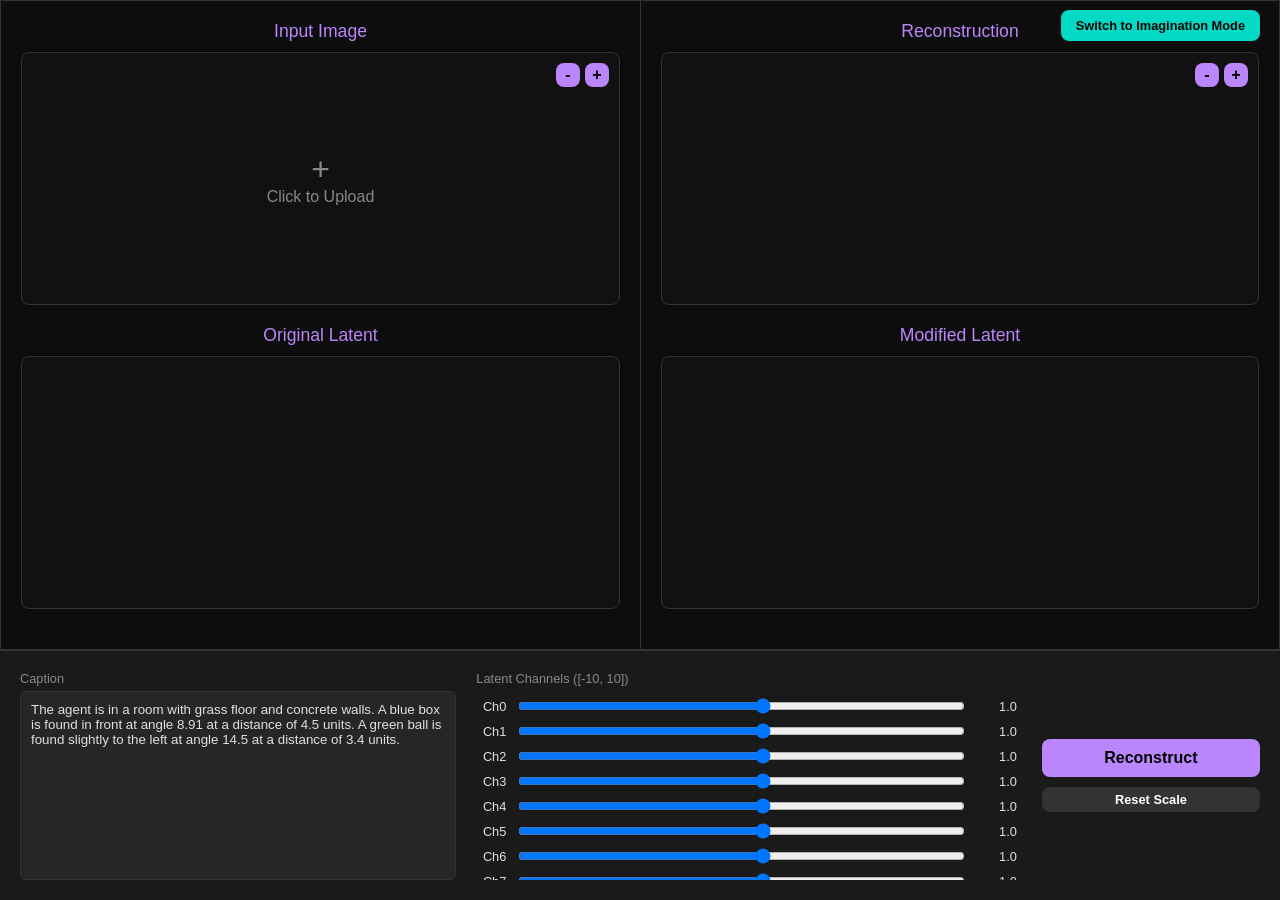
==== test/frontend/index.html @ e3ef96b5 "Edited the web application of vae to include the latent visualisation and the diffusion model. Diffu" ====
<!DOCTYPE html>
<html lang="en">

<head>
    <meta charset="UTF-8">
    <meta name="viewport" content="width=device-width, initial-scale=1.0">
    <title>Magik Lens</title>
    <style>
        :root {
            --bg-color: #0d0d0d;
            --surface-color: #1a1a1a;
            --primary-color: #bb86fc;
            --secondary-color: #03dac6;
            --text-color: #e0e0e0;
            --input-bg: #262626;
            --border-color: #333;
        }

        body {
            font-family: 'Inter', sans-serif;
            background-color: var(--bg-color);
            color: var(--text-color);
            margin: 0;
            padding: 0;
            height: 100vh;
            display: flex;
            flex-direction: column;
            overflow: hidden;
        }

        /* View Container */
        .view-container {
            display: none;
            flex: 1;
            flex-direction: column;
            height: 100%;
        }

        .view-container.active {
            display: flex;
        }

        /* Main Grid */
        .view-grid {
            display: grid;
            grid-template-columns: 1fr 1fr;
            grid-template-rows: 1fr auto;
            flex: 1;
            height: 100%;
            overflow: hidden;
        }

        /* Panels */
        .panel {
            padding: 20px;
            border: 1px solid var(--border-color);
            display: flex;
            flex-direction: column;
            overflow-y: auto;
            position: relative;
        }

        .left-panel {
            grid-column: 1 / 2;
            grid-row: 1 / 2;
            border-right: none;
        }

        .right-panel {
            grid-column: 2 / 3;
            grid-row: 1 / 2;
        }

        .bottom-panel {
            grid-column: 1 / 3;
            grid-row: 2 / 3;
            background-color: var(--surface-color);
            padding: 20px;
            border-top: 1px solid var(--border-color);
            display: flex;
            gap: 20px;
            align-items: flex-start;
            height: 250px;
            box-sizing: border-box;
        }

        /* 2x2 Inner Layout within Panels */
        /* Note: To ensure vertical alignment across panels, we use strict percentages or flex ratios */
        .section-header {
            color: var(--primary-color);
            font-weight: 300;
            font-size: 1.1rem;
            margin-bottom: 10px;
            text-align: center;
        }

        .image-container {
            flex: 1;
            display: flex;
            align-items: center;
            justify-content: center;
            background: #111;
            border-radius: 8px;
            border: 1px solid var(--border-color);
            margin-bottom: 20px;
            overflow: hidden;
            position: relative;
            min-height: 200px;
        }

        /* Interactive Upload Container */
        .upload-container {
            cursor: pointer;
            transition: border-color 0.2s;
        }

        .upload-container:hover {
            border-color: var(--primary-color);
        }

        .upload-placeholder {
            display: flex;
            flex-direction: column;
            align-items: center;
            justify-content: center;
            width: 100%;
            height: 100%;
            color: #888;
            pointer-events: none;
        }

        /* Images */
        img {
            max-width: 100%;
            max-height: 100%;
            object-fit: contain;
            display: block;
        }

        /* Hide File Input */
        input[type="file"] {
            display: none;
        }

        /* Controls */
        .controls {
            flex: 1;
            display: flex;
            gap: 20px;
            width: 100%;
            height: 100%;
        }

        .caption-box {
            flex: 4;
            display: flex;
            flex-direction: column;
            height: 100%;
        }

        textarea {
            background-color: var(--input-bg);
            border: 1px solid var(--border-color);
            color: #e0e0e0;
            padding: 10px;
            border-radius: 6px;
            resize: none;
            flex: 1;
            font-family: inherit;
        }

        .sliders-box {
            flex: 5;
            display: flex;
            flex-direction: column;
            gap: 5px;
            height: 100%;
        }

        .sliders-scroll {
            overflow-y: auto;
            flex: 1;
            padding-right: 5px;
        }

        .slider-row {
            display: flex;
            align-items: center;
            font-size: 0.8rem;
            gap: 10px;
            margin-bottom: 5px;
        }

        input[type="range"] {
            flex: 1;
            cursor: pointer;
        }

        .action-box {
            flex: 2;
            display: flex;
            flex-direction: column;
            gap: 10px;
            justify-content: center;
        }

        button {
            padding: 10px 20px;
            border-radius: 8px;
            border: none;
            background-color: var(--primary-color);
            color: #000;
            font-weight: bold;
            cursor: pointer;
            font-size: 1rem;
        }

        button:hover {
            filter: brightness(1.1);
        }

        button:disabled {
            background-color: #555;
            cursor: not-allowed;
        }

        .sm-btn {
            padding: 5px 10px;
            font-size: 0.8rem;
            background: #333;
            color: #fff;
        }

        .switch-btn {
            position: absolute;
            top: 10px;
            right: 20px;
            z-index: 100;
            background-color: var(--secondary-color);
            font-size: 0.8rem;
            padding: 8px 15px;
        }

        /* Latent Overlay */
        .overlay-loader {
            position: absolute;
            top: 0;
            left: 0;
            width: 100%;
            height: 100%;
            background: rgba(0, 0, 0, 0.7);
            display: flex;
            align-items: center;
            justify-content: center;
            color: var(--secondary-color);
            font-weight: bold;
            z-index: 10;
        }

        /* Zoom btns */
        .zoom-ctrl {
            position: absolute;
            top: 10px;
            right: 10px;
            display: flex;
            gap: 5px;
            z-index: 5;
        }

        .zoom-btn {
            width: 24px;
            height: 24px;
            padding: 0;
            display: flex;
            align-items: center;
            justify-content: center;
        }
    </style>
</head>

<body>

    <!-- ============================================ -->
    <!-- VIEW 1: LATENT VISUALIZATION (Default)       -->
    <!-- ============================================ -->
    <div id="view-latent" class="view-container active">
        <button class="switch-btn" onclick="switchView('imagine')">Switch to Imagination Mode</button>

        <div class="view-grid">
            <!-- Left Panel -->
            <div class="panel left-panel">
                <!-- 1. Input Image Section -->
                <div class="section-header">Input Image</div>
                <div class="image-container upload-container"
                    onclick="document.getElementById('latent-upload').click()">
                    <div class="zoom-ctrl">
                        <button class="zoom-btn" onclick="zoom('latent-input', -1, event)">-</button>
                        <button class="zoom-btn" onclick="zoom('latent-input', 1, event)">+</button>
                    </div>
                    <!-- Placeholder -->
                    <div id="latent-placeholder" class="upload-placeholder">
                        <span style="font-size: 2rem;">+</span>
                        <span>Click to Upload</span>
                    </div>
                    <!-- Image Preview (Replaces placeholder) -->
                    <img id="latent-input-preview" src="" style="display: none;">

                    <input type="file" id="latent-upload" accept="image/*" onchange="handleLatentUpload(this)">
                </div>

                <!-- 2. Original Latent Section -->
                <div class="section-header">Original Latent</div>
                <div class="image-container">
                    <img id="latent-orig-img" src="" style="display: none;">
                </div>
            </div>

            <!-- Right Panel -->
            <div class="panel right-panel">
                <div id="latent-loader" class="overlay-loader" style="display: none;">Processing...</div>

                <!-- 1. Reconstruction Section -->
                <div class="section-header">Reconstruction</div>
                <div class="image-container">
                    <div class="zoom-ctrl">
                        <button class="zoom-btn" onclick="zoom('latent-recon', -1, event)">-</button>
                        <button class="zoom-btn" onclick="zoom('latent-recon', 1, event)">+</button>
                    </div>
                    <img id="latent-recon-img" src="" style="display: none;">
                </div>

                <!-- 2. Modified Latent Section -->
                <div class="section-header">Modified Latent</div>
                <div class="image-container">
                    <img id="latent-mod-img" src="" style="display: none;">
                </div>
            </div>

            <!-- Bottom Panel -->
            <div class="bottom-panel">
                <div class="controls">
                    <div class="caption-box">
                        <label style="color: #888; font-size: 0.8rem; margin-bottom: 5px;">Caption</label>
                        <textarea
                            id="latent-caption">The agent is in a room with grass floor and concrete walls. A blue box is found in front at angle 8.91 at a distance of 4.5 units. A green ball is found slightly to the left at angle 14.5 at a distance of 3.4 units.</textarea>
                    </div>

                    <div class="sliders-box">
                        <label style="color: #888; font-size: 0.8rem; margin-bottom: 5px;">Latent Channels ([-10,
                            10])</label>
                        <div id="sliders-container" class="sliders-scroll"></div>
                    </div>

                    <div class="action-box">
                        <button id="latent-generate-btn" onclick="generateLatent(true)">Reconstruct</button>
                        <button class="sm-btn" onclick="resetSliders()">Reset Scale</button>
                    </div>
                </div>
            </div>
        </div>
    </div>


    <!-- ============================================ -->
    <!-- VIEW 2: IMAGINATION MODE                     -->
    <!-- ============================================ -->
    <div id="view-imagine" class="view-container">
        <button class="switch-btn" onclick="switchView('latent')">Switch to Latent Visualization</button>

        <div class="view-grid">
            <!-- Left Panel -->
            <div class="panel left-panel">
                <div class="section-header">Input Image</div>
                <div class="image-container upload-container" style="flex: 1; max-height: none;"
                    onclick="document.getElementById('imagine-upload').click()">
                    <div class="zoom-ctrl">
                        <button class="zoom-btn" onclick="zoom('imagine-input', -1, event)">-</button>
                        <button class="zoom-btn" onclick="zoom('imagine-input', 1, event)">+</button>
                    </div>

                    <div id="imagine-placeholder" class="upload-placeholder">
                        <span style="font-size: 2rem;">+</span>
                        <span>Click to Upload</span>
                    </div>
                    <img id="imagine-input-preview" src="" style="display: none;">

                    <input type="file" id="imagine-upload" accept="image/*" onchange="handleImagineUpload(this)">
                </div>
            </div>

            <!-- Right Panel -->
            <div class="panel right-panel">
                <div id="imagine-loader" class="overlay-loader" style="display: none;">Imagining...</div>

                <div class="section-header">Output</div>
                <div class="image-container" style="flex: 1; max-height: none;">
                    <div class="zoom-ctrl">
                        <button class="zoom-btn" onclick="zoom('imagine-output', -1, event)">-</button>
                        <button class="zoom-btn" onclick="zoom('imagine-output', 1, event)">+</button>
                    </div>
                    <img id="imagine-result-img" src="" style="display: none;">
                </div>
            </div>

            <!-- Bottom Panel -->
            <div class="bottom-panel">
                <div class="controls">
                    <div class="caption-box">
                        <label style="color: #888; font-size: 0.8rem; margin-bottom: 5px;">Caption Prompt</label>
                        <textarea
                            id="imagine-caption">The agent is in a room with grass floor and concrete walls. A blue box is found in front at angle 8.91 at a distance of 4.5 units. A green ball is found slightly to the left at angle 14.5 at a distance of 3.4 units.</textarea>
                    </div>

                    <div class="action-box">
                        <button id="imagine-generate-btn" onclick="generateImagine()"
                            style="width: 50%; align-self: center;">Imagine</button>
                    </div>
                </div>
            </div>
        </div>
    </div>


    <script>
        // State
        let scales = Array(8).fill(1.0);
        let zoomLevels = {
            'imagine-input': 1.0,
            'imagine-output': 1.0,
            'latent-input': 1.0,
            'latent-recon': 1.0
        };

        // --- View Switching ---
        function switchView(mode) {
            document.querySelectorAll('.view-container').forEach(el => el.classList.remove('active'));
            document.getElementById(`view-${mode}`).classList.add('active');
        }

        // --- Zooom ---
        function zoom(target, dir, event) {
            if (event) event.stopPropagation();
            zoomLevels[target] += dir * 0.2;
            zoomLevels[target] = Math.max(0.4, Math.min(zoomLevels[target], 5.0));

            let imgId = '';
            if (target === 'imagine-input') imgId = 'imagine-input-preview';
            if (target === 'imagine-output') imgId = 'imagine-result-img';
            if (target === 'latent-input') imgId = 'latent-input-preview';
            if (target === 'latent-recon') imgId = 'latent-recon-img';

            const img = document.getElementById(imgId);
            if (img) img.style.transform = `scale(${zoomLevels[target]})`;
        }

        // --- Logic: Latent View ---

        // Init Sliders
        const slidersDiv = document.getElementById('sliders-container');
        for (let i = 0; i < 8; i++) {
            const row = document.createElement('div');
            row.className = 'slider-row';
            row.innerHTML = `
                <span style="width: 30px; text-align: right;">Ch${i}</span>
                <input type="range" min="-10" max="10" step="0.1" value="1.0" oninput="updateScale(${i}, this.value)" onchange="generateLatent(true)">
                <span id="val-${i}" style="width: 40px; text-align: right;">1.0</span>
            `;
            slidersDiv.appendChild(row);
        }

        function updateScale(idx, val) {
            scales[idx] = parseFloat(val);
            document.getElementById(`val-${idx}`).innerText = val;
        }

        function resetSliders() {
            scales.fill(1.0);
            document.querySelectorAll('#sliders-container input').forEach(inp => inp.value = 1.0);
            document.querySelectorAll('#sliders-container span[id^="val-"]').forEach(sp => sp.innerText = '1.0');
            const fileInput = document.getElementById('latent-upload');
            if (fileInput.files[0]) generateLatent(true);
        }

        // Handle Upload & Preview
        function handleLatentUpload(input) {
            const file = input.files[0];
            if (file) {
                const reader = new FileReader();
                reader.onload = (ev) => {
                    // Hide placeholder, show image
                    document.getElementById('latent-placeholder').style.display = 'none';
                    const img = document.getElementById('latent-input-preview');
                    img.src = ev.target.result;
                    img.style.display = 'block';

                    // Auto-trigger generation
                    generateLatent(false);
                };
                reader.readAsDataURL(file);
            }
        }

        async function generateLatent(isModification = false) {
            const fileInput = document.getElementById('latent-upload');
            if (!fileInput.files[0]) return;

            const file = fileInput.files[0];
            const caption = document.getElementById('latent-caption').value;
            const btn = document.getElementById('latent-generate-btn');
            const loader = document.getElementById('latent-loader');

            btn.disabled = true;
            btn.innerText = "Processing...";
            loader.style.display = 'flex';

            const formData = new FormData();
            formData.append('file', file);
            formData.append('caption', caption);
            formData.append('mode', 'latent');

            if (isModification) {
                formData.append('channel_scales', JSON.stringify(scales));
            }

            try {
                const res = await fetch('/imagine', { method: 'POST', body: formData });
                if (!res.ok) throw new Error((await res.json()).detail);

                const data = await res.json();

                if (data.original_latent) {
                    const img = document.getElementById('latent-orig-img');
                    img.src = data.original_latent;
                    img.style.display = 'block';
                    if (!isModification) {
                        // On first load, also show default reconstruction
                        generateLatent(true);
                    }
                }

                if (data.reconstruction) {
                    const recon = document.getElementById('latent-recon-img');
                    recon.src = data.reconstruction;
                    recon.style.display = 'block';
                }

                if (data.modified_latent) {
                    const mod = document.getElementById('latent-mod-img');
                    mod.src = data.modified_latent;
                    mod.style.display = 'block';
                }

            } catch (err) {
                console.error(err);
                alert("Error: " + err.message);
            } finally {
                btn.disabled = false;
                btn.innerText = "Reconstruct";
                loader.style.display = 'none';
            }
        }


        // --- Logic: Imagination View ---

        function handleImagineUpload(input) {
            const file = input.files[0];
            if (file) {
                const reader = new FileReader();
                reader.onload = (ev) => {
                    document.getElementById('imagine-placeholder').style.display = 'none';
                    const img = document.getElementById('imagine-input-preview');
                    img.src = ev.target.result;
                    img.style.display = 'block';

                    // Reset zoom
                    zoomLevels['imagine-input'] = 1.0;
                    img.style.transform = 'scale(1.0)';
                };
                reader.readAsDataURL(file);
            }
        }

        async function generateImagine() {
            const fileInput = document.getElementById('imagine-upload');
            if (!fileInput.files[0]) return alert("Please upload an image first");

            const file = fileInput.files[0];
            const caption = document.getElementById('imagine-caption').value;
            const btn = document.getElementById('imagine-generate-btn');
            const loader = document.getElementById('imagine-loader');

            btn.disabled = true;
            btn.innerText = "Processing...";
            loader.style.display = 'flex';

            const formData = new FormData();
            formData.append('file', file);
            formData.append('caption', caption);
            formData.append('mode', 'imagination');

            try {
                const res = await fetch('/imagine', { method: 'POST', body: formData });
                if (!res.ok) throw new Error((await res.json()).detail);

                const data = await res.json();

                if (data.result) {
                    const img = document.getElementById('imagine-result-img');
                    img.src = data.result;
                    img.style.display = 'block';

                    // Reset zoom
                    zoomLevels['imagine-output'] = 1.0;
                    img.style.transform = 'scale(1.0)';
                }

            } catch (err) {
                console.error(err);
                alert("Error: " + err.message);
            } finally {
                btn.disabled = false;
                btn.innerText = "Imagine";
                loader.style.display = 'none';
            }
        }
    </script>
</body>

</html>
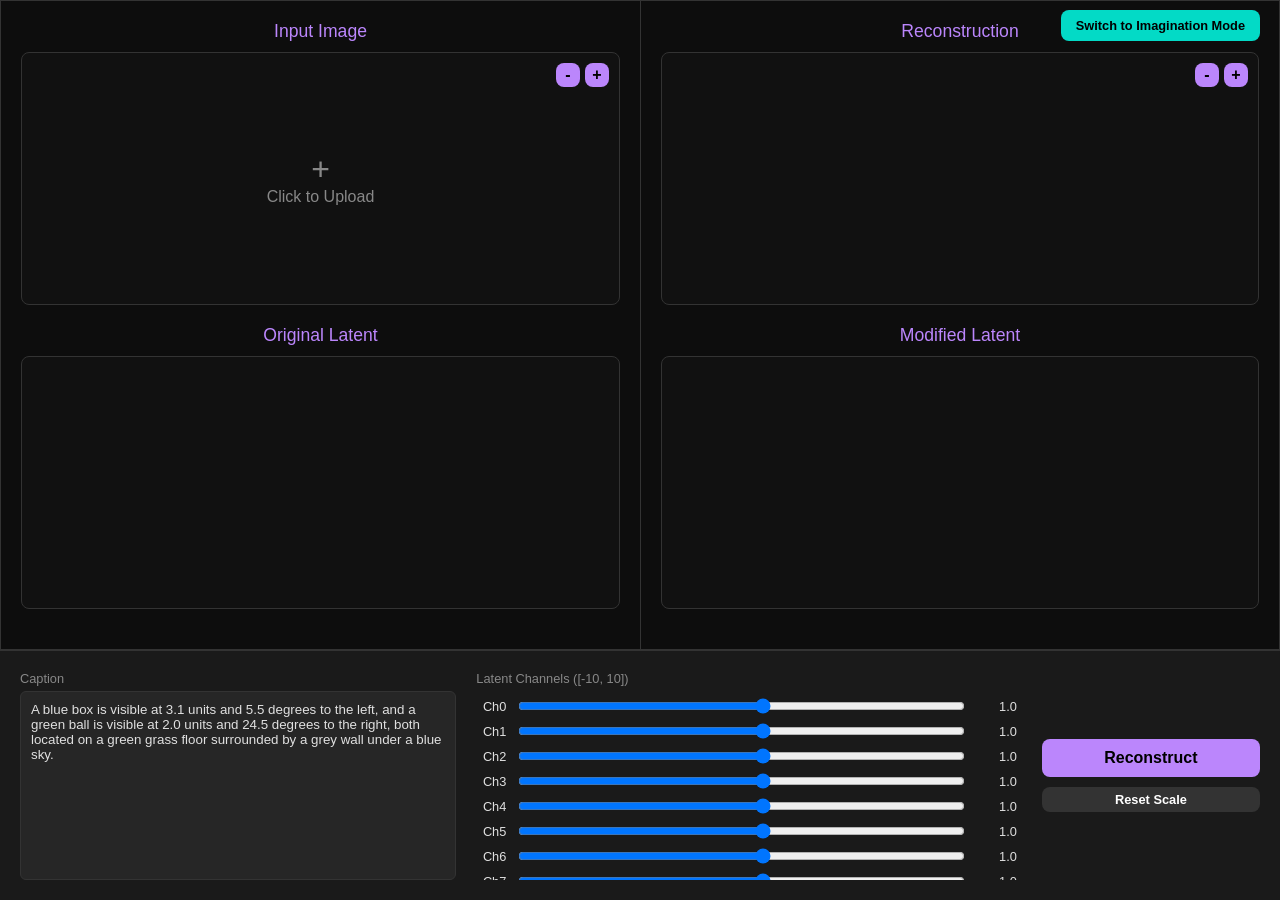
==== commit 52549995: "Final commit before results addition" ====
--- a/test/frontend/index.html
+++ b/test/frontend/index.html
@@ -342,7 +342,7 @@
                     <div class="caption-box">
                         <label style="color: #888; font-size: 0.8rem; margin-bottom: 5px;">Caption</label>
                         <textarea
-                            id="latent-caption">The agent is in a room with grass floor and concrete walls. A blue box is found in front at angle 8.91 at a distance of 4.5 units. A green ball is found slightly to the left at angle 14.5 at a distance of 3.4 units.</textarea>
+                            id="latent-caption">A blue box is visible at 3.1 units and 5.5 degrees to the left, and a green ball is visible at 2.0 units and 24.5 degrees to the right, both located on a green grass floor surrounded by a grey wall under a blue sky.</textarea>
                     </div>
 
                     <div class="sliders-box">
@@ -386,6 +386,12 @@
 
                     <input type="file" id="imagine-upload" accept="image/*" onchange="handleImagineUpload(this)">
                 </div>
+
+                <!-- 2. Original Latent Section (Imagination Mode) -->
+                <div class="section-header">Original Latent</div>
+                 <div class="image-container">
+                    <img id="imagine-orig-latent" src="" style="display: none;">
+                </div>
             </div>
 
             <!-- Right Panel -->
@@ -399,6 +405,12 @@
                         <button class="zoom-btn" onclick="zoom('imagine-output', 1, event)">+</button>
                     </div>
                     <img id="imagine-result-img" src="" style="display: none;">
+                </div>
+
+                <!-- 2. Reconstructed Latent Section (Imagination Mode) -->
+                <div class="section-header">Reconstructed Latent</div>
+                <div class="image-container">
+                    <img id="imagine-recon-latent" src="" style="display: none;">
                 </div>
             </div>
 
@@ -408,7 +420,7 @@
                     <div class="caption-box">
                         <label style="color: #888; font-size: 0.8rem; margin-bottom: 5px;">Caption Prompt</label>
                         <textarea
-                            id="imagine-caption">The agent is in a room with grass floor and concrete walls. A blue box is found in front at angle 8.91 at a distance of 4.5 units. A green ball is found slightly to the left at angle 14.5 at a distance of 3.4 units.</textarea>
+                            id="imagine-caption">A blue box is visible at 3.1 units and 5.5 degrees to the left, and a green ball is visible at 2.0 units and 24.5 degrees to the right, both located on a green grass floor surrounded by a grey wall under a blue sky.</textarea>
                     </div>
 
                     <div class="action-box">
@@ -455,6 +467,21 @@
 
         // --- Logic: Latent View ---
 
+        // Utility: Debounce
+        function debounce(func, wait) {
+            let timeout;
+            return function executedFunction(...args) {
+                const later = () => {
+                    clearTimeout(timeout);
+                    func(...args);
+                };
+                clearTimeout(timeout);
+                timeout = setTimeout(later, wait);
+            };
+        }
+
+        const debouncedGenerateLatent = debounce(() => generateLatent(true), 150);
+
         // Init Sliders
         const slidersDiv = document.getElementById('sliders-container');
         for (let i = 0; i < 8; i++) {
@@ -462,7 +489,9 @@
             row.className = 'slider-row';
             row.innerHTML = `
                 <span style="width: 30px; text-align: right;">Ch${i}</span>
-                <input type="range" min="-10" max="10" step="0.1" value="1.0" oninput="updateScale(${i}, this.value)" onchange="generateLatent(true)">
+                <input type="range" min="-10" max="10" step="0.1" value="1.0" 
+                    oninput="updateScale(${i}, this.value); debouncedGenerateLatent()"
+                    >
                 <span id="val-${i}" style="width: 40px; text-align: right;">1.0</span>
             `;
             slidersDiv.appendChild(row);
@@ -615,6 +644,18 @@
                     img.style.transform = 'scale(1.0)';
                 }
 
+                if (data.original_latent) {
+                    const img = document.getElementById('imagine-orig-latent');
+                    img.src = data.original_latent;
+                    img.style.display = 'block';
+                }
+
+                if (data.reconstructed_latent) {
+                    const img = document.getElementById('imagine-recon-latent');
+                    img.src = data.reconstructed_latent;
+                    img.style.display = 'block';
+                }
+
             } catch (err) {
                 console.error(err);
                 alert("Error: " + err.message);
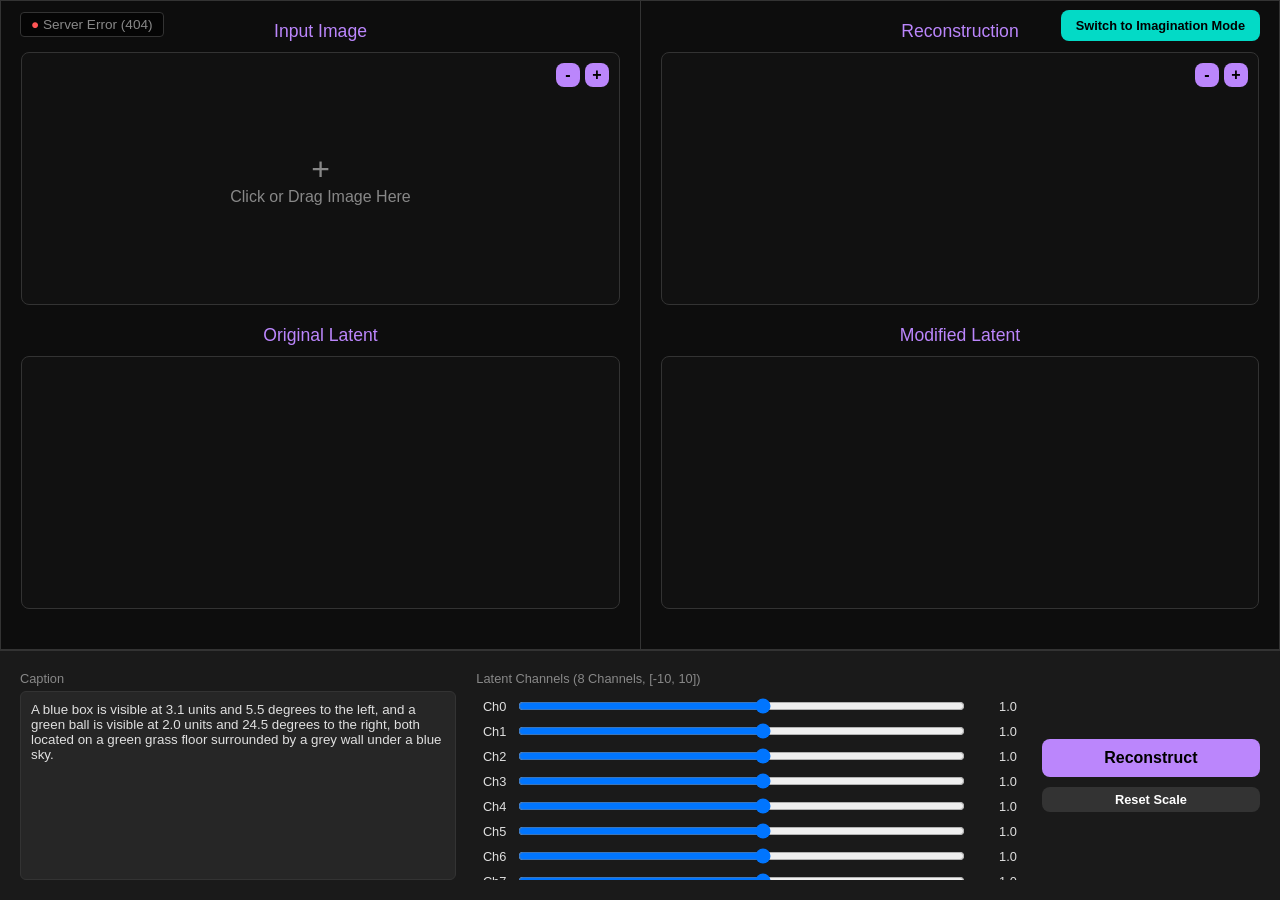
==== commit fcb46534: "Debugged the app.py" ====
--- a/test/frontend/index.html
+++ b/test/frontend/index.html
@@ -279,6 +279,7 @@
 </head>
 
 <body>
+    <div id="status-badge" style="position: fixed; top: 12px; left: 20px; font-size: 0.85rem; font-weight: 500; color: #888; z-index: 1000; background: rgba(0,0,0,0.6); padding: 4px 10px; border-radius: 4px; border: 1px solid var(--border-color); pointer-events: none;">Connecting to backend...</div>
 
     <!-- ============================================ -->
     <!-- VIEW 1: LATENT VISUALIZATION (Default)       -->
@@ -291,7 +292,7 @@
             <div class="panel left-panel">
                 <!-- 1. Input Image Section -->
                 <div class="section-header">Input Image</div>
-                <div class="image-container upload-container"
+                <div class="image-container upload-container" id="latent-dropzone"
                     onclick="document.getElementById('latent-upload').click()">
                     <div class="zoom-ctrl">
                         <button class="zoom-btn" onclick="zoom('latent-input', -1, event)">-</button>
@@ -300,7 +301,7 @@
                     <!-- Placeholder -->
                     <div id="latent-placeholder" class="upload-placeholder">
                         <span style="font-size: 2rem;">+</span>
-                        <span>Click to Upload</span>
+                        <span>Click or Drag Image Here</span>
                     </div>
                     <!-- Image Preview (Replaces placeholder) -->
                     <img id="latent-input-preview" src="" style="display: none;">
@@ -346,8 +347,7 @@
                     </div>
 
                     <div class="sliders-box">
-                        <label style="color: #888; font-size: 0.8rem; margin-bottom: 5px;">Latent Channels ([-10,
-                            10])</label>
+                        <label id="sliders-label" style="color: #888; font-size: 0.8rem; margin-bottom: 5px;">Latent Channels ([-10, 10])</label>
                         <div id="sliders-container" class="sliders-scroll"></div>
                     </div>
 
@@ -371,7 +371,7 @@
             <!-- Left Panel -->
             <div class="panel left-panel">
                 <div class="section-header">Input Image</div>
-                <div class="image-container upload-container" style="flex: 1; max-height: none;"
+                <div class="image-container upload-container" id="imagine-dropzone" style="flex: 1; max-height: none;"
                     onclick="document.getElementById('imagine-upload').click()">
                     <div class="zoom-ctrl">
                         <button class="zoom-btn" onclick="zoom('imagine-input', -1, event)">-</button>
@@ -380,7 +380,7 @@
 
                     <div id="imagine-placeholder" class="upload-placeholder">
                         <span style="font-size: 2rem;">+</span>
-                        <span>Click to Upload</span>
+                        <span>Click or Drag Image Here</span>
                     </div>
                     <img id="imagine-input-preview" src="" style="display: none;">
 
@@ -436,6 +436,7 @@
     <script>
         // State
         let scales = Array(8).fill(1.0);
+        let currentFile = null;
         let zoomLevels = {
             'imagine-input': 1.0,
             'imagine-output': 1.0,
@@ -443,13 +444,40 @@
             'latent-recon': 1.0
         };
 
+        // --- Health Check ---
+        async function checkHealth() {
+            const badge = document.getElementById('status-badge');
+            try {
+                const res = await fetch('/health');
+                if (res.ok) {
+                    const data = await res.json();
+                    if (data.latent_channels && data.latent_channels !== scales.length) {
+                        initSliders(data.latent_channels);
+                    }
+                    if (badge) {
+                        if (data.status === 'ready') {
+                            badge.innerHTML = `<span style="color: var(--secondary-color);">●</span> Model Ready (${data.device})`;
+                        } else {
+                            badge.innerHTML = `<span style="color: #ffaa00;">●</span> Model Initializing...`;
+                        }
+                    }
+                } else {
+                    if (badge) badge.innerHTML = `<span style="color: #ff5555;">●</span> Server Error (${res.status})`;
+                }
+            } catch (e) {
+                if (badge) badge.innerHTML = `<span style="color: #ff5555;">●</span> Server Disconnected`;
+            }
+        }
+        checkHealth();
+        setInterval(checkHealth, 10000);
+
         // --- View Switching ---
         function switchView(mode) {
             document.querySelectorAll('.view-container').forEach(el => el.classList.remove('active'));
             document.getElementById(`view-${mode}`).classList.add('active');
         }
 
-        // --- Zooom ---
+        // --- Zoom ---
         function zoom(target, dir, event) {
             if (event) event.stopPropagation();
             zoomLevels[target] += dir * 0.2;
@@ -467,7 +495,6 @@
 
         // --- Logic: Latent View ---
 
-        // Utility: Debounce
         function debounce(func, wait) {
             let timeout;
             return function executedFunction(...args) {
@@ -482,20 +509,27 @@
 
         const debouncedGenerateLatent = debounce(() => generateLatent(true), 150);
 
-        // Init Sliders
-        const slidersDiv = document.getElementById('sliders-container');
-        for (let i = 0; i < 8; i++) {
-            const row = document.createElement('div');
-            row.className = 'slider-row';
-            row.innerHTML = `
-                <span style="width: 30px; text-align: right;">Ch${i}</span>
-                <input type="range" min="-10" max="10" step="0.1" value="1.0" 
-                    oninput="updateScale(${i}, this.value); debouncedGenerateLatent()"
-                    >
-                <span id="val-${i}" style="width: 40px; text-align: right;">1.0</span>
-            `;
-            slidersDiv.appendChild(row);
-        }
+        // Dynamic Slider Initialization
+        function initSliders(numChannels = 8) {
+            scales = Array(numChannels).fill(1.0);
+            const slidersDiv = document.getElementById('sliders-container');
+            const label = document.getElementById('sliders-label');
+            if (label) label.innerText = `Latent Channels (${numChannels} Channels, [-10, 10])`;
+            slidersDiv.innerHTML = '';
+            for (let i = 0; i < numChannels; i++) {
+                const row = document.createElement('div');
+                row.className = 'slider-row';
+                row.innerHTML = `
+                    <span style="width: 30px; text-align: right;">Ch${i}</span>
+                    <input type="range" min="-10" max="10" step="0.1" value="1.0" 
+                        oninput="updateScale(${i}, this.value); debouncedGenerateLatent()"
+                        >
+                    <span id="val-${i}" style="width: 40px; text-align: right;">1.0</span>
+                `;
+                slidersDiv.appendChild(row);
+            }
+        }
+        initSliders(8);
 
         function updateScale(idx, val) {
             scales[idx] = parseFloat(val);
@@ -507,16 +541,16 @@
             document.querySelectorAll('#sliders-container input').forEach(inp => inp.value = 1.0);
             document.querySelectorAll('#sliders-container span[id^="val-"]').forEach(sp => sp.innerText = '1.0');
             const fileInput = document.getElementById('latent-upload');
-            if (fileInput.files[0]) generateLatent(true);
+            if (fileInput.files[0] || currentFile) generateLatent(true);
         }
 
         // Handle Upload & Preview
         function handleLatentUpload(input) {
-            const file = input.files[0];
+            const file = input.files ? input.files[0] : input;
             if (file) {
+                currentFile = file;
                 const reader = new FileReader();
                 reader.onload = (ev) => {
-                    // Hide placeholder, show image
                     document.getElementById('latent-placeholder').style.display = 'none';
                     const img = document.getElementById('latent-input-preview');
                     img.src = ev.target.result;
@@ -531,9 +565,9 @@
 
         async function generateLatent(isModification = false) {
             const fileInput = document.getElementById('latent-upload');
-            if (!fileInput.files[0]) return;
-
-            const file = fileInput.files[0];
+            const file = fileInput.files[0] || currentFile;
+            if (!file) return;
+
             const caption = document.getElementById('latent-caption').value;
             const btn = document.getElementById('latent-generate-btn');
             const loader = document.getElementById('latent-loader');
@@ -553,18 +587,21 @@
 
             try {
                 const res = await fetch('/imagine', { method: 'POST', body: formData });
-                if (!res.ok) throw new Error((await res.json()).detail);
+                if (!res.ok) {
+                    const errData = await res.json().catch(() => ({ detail: res.statusText }));
+                    throw new Error(errData.detail || `Server returned ${res.status}`);
+                }
 
                 const data = await res.json();
+
+                if (data.latent_channels && data.latent_channels !== scales.length) {
+                    initSliders(data.latent_channels);
+                }
 
                 if (data.original_latent) {
                     const img = document.getElementById('latent-orig-img');
                     img.src = data.original_latent;
                     img.style.display = 'block';
-                    if (!isModification) {
-                        // On first load, also show default reconstruction
-                        generateLatent(true);
-                    }
                 }
 
                 if (data.reconstruction) {
@@ -593,7 +630,7 @@
         // --- Logic: Imagination View ---
 
         function handleImagineUpload(input) {
-            const file = input.files[0];
+            const file = input.files ? input.files[0] : input;
             if (file) {
                 const reader = new FileReader();
                 reader.onload = (ev) => {
@@ -630,7 +667,10 @@
 
             try {
                 const res = await fetch('/imagine', { method: 'POST', body: formData });
-                if (!res.ok) throw new Error((await res.json()).detail);
+                if (!res.ok) {
+                    const errData = await res.json().catch(() => ({ detail: res.statusText }));
+                    throw new Error(errData.detail || `Server returned ${res.status}`);
+                }
 
                 const data = await res.json();
 
@@ -665,6 +705,36 @@
                 loader.style.display = 'none';
             }
         }
+
+        // --- Drag and drop support ---
+        function setupDragAndDrop(dropzoneId, fileInputId, handler) {
+            const el = document.getElementById(dropzoneId);
+            if (!el) return;
+            ['dragenter', 'dragover', 'dragleave', 'drop'].forEach(eventName => {
+                el.addEventListener(eventName, preventDefaults, false);
+            });
+            function preventDefaults(e) {
+                e.preventDefault();
+                e.stopPropagation();
+            }
+            ['dragenter', 'dragover'].forEach(eventName => {
+                el.addEventListener(eventName, () => el.style.borderColor = 'var(--secondary-color)', false);
+            });
+            ['dragleave', 'drop'].forEach(eventName => {
+                el.addEventListener(eventName, () => el.style.borderColor = 'var(--border-color)', false);
+            });
+            el.addEventListener('drop', (e) => {
+                const dt = e.dataTransfer;
+                const files = dt.files;
+                if (files.length > 0) {
+                    const fileInput = document.getElementById(fileInputId);
+                    fileInput.files = files;
+                    handler(files[0]);
+                }
+            }, false);
+        }
+        setupDragAndDrop('latent-dropzone', 'latent-upload', handleLatentUpload);
+        setupDragAndDrop('imagine-dropzone', 'imagine-upload', handleImagineUpload);
     </script>
 </body>
 
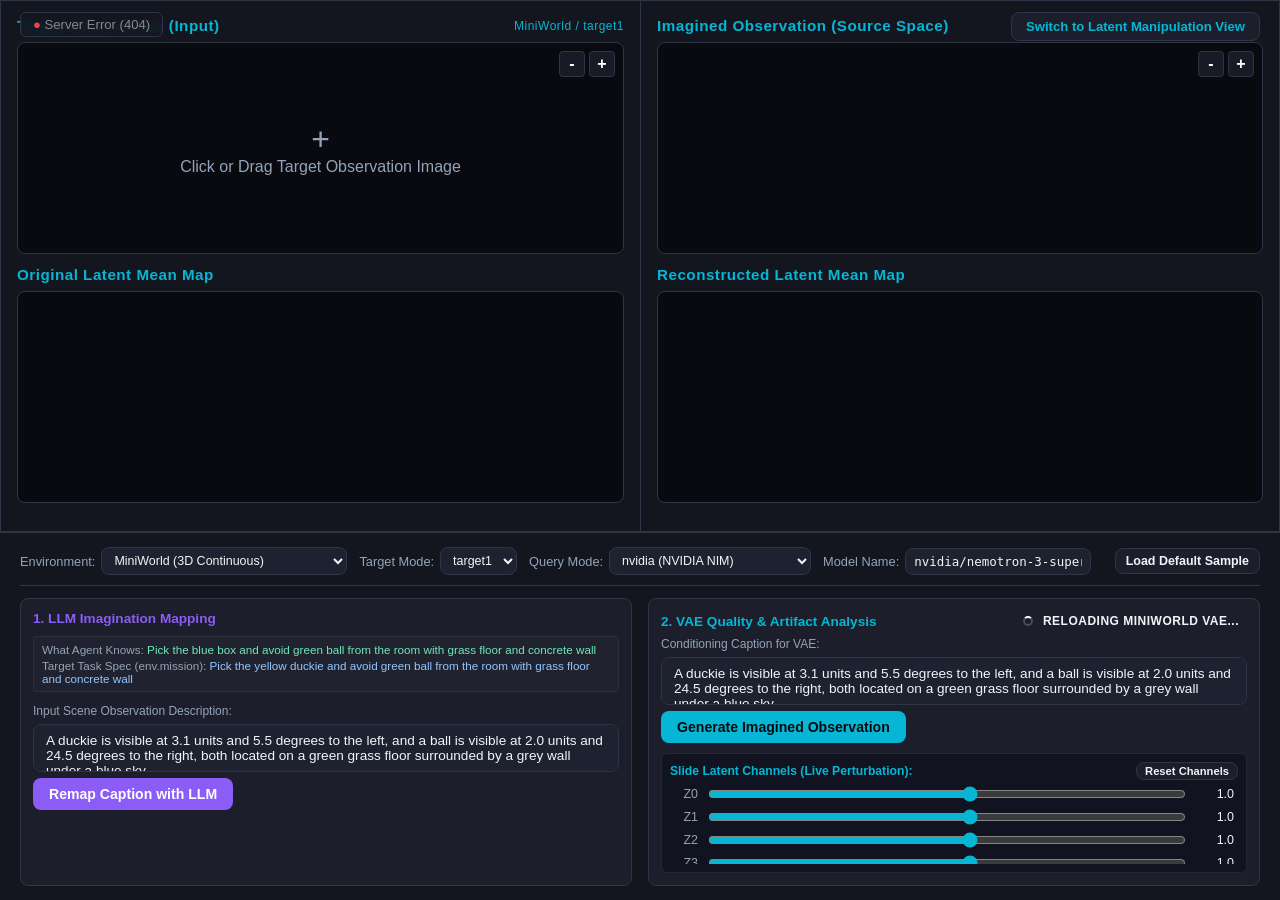
==== commit 13cfed99: "Test application updated to output the LLM output and the VAE imagination. LLM and VAE error analysi" ====
--- a/test/frontend/index.html
+++ b/test/frontend/index.html
@@ -4,20 +4,32 @@
 <head>
     <meta charset="UTF-8">
     <meta name="viewport" content="width=device-width, initial-scale=1.0">
-    <title>Magik Lens</title>
+    <title>LG-MAGIK Imagination & Diagnostic Studio</title>
     <style>
         :root {
-            --bg-color: #0d0d0d;
-            --surface-color: #1a1a1a;
-            --primary-color: #bb86fc;
-            --secondary-color: #03dac6;
-            --text-color: #e0e0e0;
-            --input-bg: #262626;
-            --border-color: #333;
+            --bg-color: #0c0d12;
+            --surface-color: #14161f;
+            --surface-card: #1c1f2b;
+            --primary-color: #8b5cf6;
+            --primary-hover: #7c3aed;
+            --secondary-color: #06b6d4;
+            --accent-green: #10b981;
+            --accent-red: #ef4444;
+            --accent-orange: #f59e0b;
+            --text-color: #f1f5f9;
+            --text-muted: #94a3b8;
+            --input-bg: #1e2230;
+            --border-color: #2e3547;
+            --radius-md: 8px;
+            --radius-lg: 12px;
+        }
+
+        * {
+            box-sizing: border-box;
         }
 
         body {
-            font-family: 'Inter', sans-serif;
+            font-family: -apple-system, BlinkMacSystemFont, "Segoe UI", Roboto, Helvetica, Arial, sans-serif;
             background-color: var(--bg-color);
             color: var(--text-color);
             margin: 0;
@@ -52,12 +64,13 @@
 
         /* Panels */
         .panel {
-            padding: 20px;
+            padding: 16px;
             border: 1px solid var(--border-color);
             display: flex;
             flex-direction: column;
             overflow-y: auto;
             position: relative;
+            background-color: var(--surface-color);
         }
 
         .left-panel {
@@ -75,23 +88,24 @@
             grid-column: 1 / 3;
             grid-row: 2 / 3;
             background-color: var(--surface-color);
-            padding: 20px;
+            padding: 14px 20px;
             border-top: 1px solid var(--border-color);
             display: flex;
-            gap: 20px;
-            align-items: flex-start;
-            height: 250px;
-            box-sizing: border-box;
-        }
-
-        /* 2x2 Inner Layout within Panels */
-        /* Note: To ensure vertical alignment across panels, we use strict percentages or flex ratios */
+            flex-direction: column;
+            gap: 12px;
+            max-height: 420px;
+            overflow-y: auto;
+        }
+
         .section-header {
-            color: var(--primary-color);
-            font-weight: 300;
-            font-size: 1.1rem;
-            margin-bottom: 10px;
-            text-align: center;
+            color: var(--secondary-color);
+            font-weight: 600;
+            font-size: 0.95rem;
+            margin-bottom: 8px;
+            display: flex;
+            align-items: center;
+            justify-content: space-between;
+            letter-spacing: 0.5px;
         }
 
         .image-container {
@@ -99,23 +113,23 @@
             display: flex;
             align-items: center;
             justify-content: center;
-            background: #111;
-            border-radius: 8px;
+            background: #090a0f;
+            border-radius: var(--radius-md);
             border: 1px solid var(--border-color);
-            margin-bottom: 20px;
+            margin-bottom: 12px;
             overflow: hidden;
             position: relative;
-            min-height: 200px;
-        }
-
-        /* Interactive Upload Container */
+            min-height: 180px;
+        }
+
         .upload-container {
             cursor: pointer;
-            transition: border-color 0.2s;
+            transition: all 0.2s ease;
         }
 
         .upload-container:hover {
             border-color: var(--primary-color);
+            background: #111420;
         }
 
         .upload-placeholder {
@@ -125,192 +139,271 @@
             justify-content: center;
             width: 100%;
             height: 100%;
-            color: #888;
+            color: var(--text-muted);
             pointer-events: none;
         }
 
-        /* Images */
         img {
             max-width: 100%;
             max-height: 100%;
             object-fit: contain;
             display: block;
-        }
-
-        /* Hide File Input */
+            image-rendering: pixelated;
+        }
+
         input[type="file"] {
             display: none;
         }
 
-        /* Controls */
-        .controls {
-            flex: 1;
-            display: flex;
-            gap: 20px;
+        /* Form Controls */
+        textarea, select, input[type="text"] {
+            background-color: var(--input-bg);
+            border: 1px solid var(--border-color);
+            color: var(--text-color);
+            padding: 8px 12px;
+            border-radius: var(--radius-md);
+            font-family: inherit;
+            font-size: 0.85rem;
+            outline: none;
+            transition: border-color 0.2s;
+        }
+
+        textarea:focus, select:focus, input[type="text"]:focus {
+            border-color: var(--primary-color);
+        }
+
+        textarea {
+            resize: none;
             width: 100%;
-            height: 100%;
-        }
-
-        .caption-box {
-            flex: 4;
+        }
+
+        button {
+            padding: 8px 16px;
+            border-radius: var(--radius-md);
+            border: none;
+            background-color: var(--primary-color);
+            color: #fff;
+            font-weight: 600;
+            cursor: pointer;
+            font-size: 0.88rem;
+            display: inline-flex;
+            align-items: center;
+            justify-content: center;
+            gap: 8px;
+            transition: all 0.2s ease;
+        }
+
+        button:hover {
+            background-color: var(--primary-hover);
+            transform: translateY(-1px);
+        }
+
+        button:disabled {
+            background-color: #3b3f52;
+            color: #7b8296;
+            cursor: not-allowed;
+            transform: none;
+        }
+
+        .btn-secondary {
+            background-color: var(--surface-card);
+            color: var(--text-color);
+            border: 1px solid var(--border-color);
+        }
+
+        .btn-secondary:hover {
+            background-color: #292d3e;
+        }
+
+        .btn-accent {
+            background-color: var(--secondary-color);
+            color: #090a0f;
+        }
+
+        .btn-accent:hover {
+            filter: brightness(1.15);
+        }
+
+        .switch-btn {
+            position: absolute;
+            top: 12px;
+            right: 20px;
+            z-index: 100;
+            background-color: var(--surface-card);
+            border: 1px solid var(--border-color);
+            color: var(--secondary-color);
+            font-size: 0.82rem;
+            padding: 6px 14px;
+        }
+
+        /* Diagnostic Badges & Cards */
+        .diag-card {
+            background-color: var(--surface-card);
+            border: 1px solid var(--border-color);
+            border-radius: var(--radius-md);
+            padding: 12px;
             display: flex;
             flex-direction: column;
-            height: 100%;
-        }
-
-        textarea {
-            background-color: var(--input-bg);
-            border: 1px solid var(--border-color);
-            color: #e0e0e0;
-            padding: 10px;
+            gap: 6px;
+        }
+
+        .diag-badge {
+            display: inline-flex;
+            align-items: center;
+            gap: 6px;
+            padding: 3px 8px;
+            border-radius: 9999px;
+            font-size: 0.75rem;
+            font-weight: 700;
+            text-transform: uppercase;
+            letter-spacing: 0.5px;
+            width: fit-content;
+        }
+
+        .badge-pass {
+            background-color: rgba(16, 185, 129, 0.15);
+            color: var(--accent-green);
+            border: 1px solid rgba(16, 185, 129, 0.4);
+        }
+
+        .badge-fail {
+            background-color: rgba(239, 68, 68, 0.15);
+            color: var(--accent-red);
+            border: 1px solid rgba(239, 68, 68, 0.4);
+        }
+
+        .badge-warn {
+            background-color: rgba(245, 158, 11, 0.15);
+            color: var(--accent-orange);
+            border: 1px solid rgba(245, 158, 11, 0.4);
+        }
+
+        .diag-metrics-grid {
+            display: grid;
+            grid-template-columns: repeat(auto-fit, minmax(130px, 1fr));
+            gap: 6px;
+            margin-top: 4px;
+        }
+
+        .metric-item {
+            background: #10121a;
+            padding: 5px 8px;
             border-radius: 6px;
-            resize: none;
-            flex: 1;
-            font-family: inherit;
-        }
-
-        .sliders-box {
-            flex: 5;
-            display: flex;
-            flex-direction: column;
-            gap: 5px;
-            height: 100%;
-        }
-
-        .sliders-scroll {
-            overflow-y: auto;
-            flex: 1;
-            padding-right: 5px;
-        }
-
-        .slider-row {
-            display: flex;
-            align-items: center;
-            font-size: 0.8rem;
-            gap: 10px;
-            margin-bottom: 5px;
-        }
-
-        input[type="range"] {
-            flex: 1;
-            cursor: pointer;
-        }
-
-        .action-box {
-            flex: 2;
-            display: flex;
-            flex-direction: column;
-            gap: 10px;
-            justify-content: center;
-        }
-
-        button {
-            padding: 10px 20px;
-            border-radius: 8px;
-            border: none;
-            background-color: var(--primary-color);
-            color: #000;
-            font-weight: bold;
-            cursor: pointer;
-            font-size: 1rem;
-        }
-
-        button:hover {
-            filter: brightness(1.1);
-        }
-
-        button:disabled {
-            background-color: #555;
-            cursor: not-allowed;
-        }
-
-        .sm-btn {
-            padding: 5px 10px;
-            font-size: 0.8rem;
-            background: #333;
-            color: #fff;
-        }
-
-        .switch-btn {
-            position: absolute;
-            top: 10px;
-            right: 20px;
-            z-index: 100;
-            background-color: var(--secondary-color);
-            font-size: 0.8rem;
-            padding: 8px 15px;
-        }
-
-        /* Latent Overlay */
+            border: 1px solid #232738;
+        }
+
+        .metric-label {
+            font-size: 0.68rem;
+            color: var(--text-muted);
+            text-transform: uppercase;
+        }
+
+        .metric-value {
+            font-size: 0.88rem;
+            font-weight: 600;
+            color: var(--text-color);
+        }
+
+        /* Spinner */
+        .spinner {
+            width: 16px;
+            height: 16px;
+            border: 2px solid rgba(255, 255, 255, 0.2);
+            border-top-color: #fff;
+            border-radius: 50%;
+            animation: spin 0.7s linear infinite;
+            display: inline-block;
+        }
+
+        @keyframes spin {
+            to { transform: rotate(360deg); }
+        }
+
+        /* Overlay Loader */
         .overlay-loader {
             position: absolute;
             top: 0;
             left: 0;
             width: 100%;
             height: 100%;
-            background: rgba(0, 0, 0, 0.7);
+            background: rgba(12, 13, 18, 0.85);
+            display: flex;
+            flex-direction: column;
+            align-items: center;
+            justify-content: center;
+            gap: 12px;
+            color: var(--secondary-color);
+            font-weight: 600;
+            z-index: 10;
+        }
+
+        /* Zoom controls */
+        .zoom-ctrl {
+            position: absolute;
+            top: 8px;
+            right: 8px;
+            display: flex;
+            gap: 4px;
+            z-index: 5;
+        }
+
+        .zoom-btn {
+            width: 26px;
+            height: 26px;
+            padding: 0;
+            background: rgba(28, 31, 43, 0.8);
+            border: 1px solid var(--border-color);
+            border-radius: 4px;
+            font-size: 1rem;
+        }
+
+        /* Sliders */
+        .slider-row {
             display: flex;
             align-items: center;
-            justify-content: center;
-            color: var(--secondary-color);
-            font-weight: bold;
-            z-index: 10;
-        }
-
-        /* Zoom btns */
-        .zoom-ctrl {
-            position: absolute;
-            top: 10px;
-            right: 10px;
-            display: flex;
-            gap: 5px;
-            z-index: 5;
-        }
-
-        .zoom-btn {
-            width: 24px;
-            height: 24px;
-            padding: 0;
-            display: flex;
-            align-items: center;
-            justify-content: center;
+            font-size: 0.78rem;
+            gap: 8px;
+            margin-bottom: 3px;
+        }
+
+        input[type="range"] {
+            flex: 1;
+            cursor: pointer;
+            accent-color: var(--secondary-color);
         }
     </style>
 </head>
 
 <body>
-    <div id="status-badge" style="position: fixed; top: 12px; left: 20px; font-size: 0.85rem; font-weight: 500; color: #888; z-index: 1000; background: rgba(0,0,0,0.6); padding: 4px 10px; border-radius: 4px; border: 1px solid var(--border-color); pointer-events: none;">Connecting to backend...</div>
+    <!-- Top System Status Badge -->
+    <div id="status-badge" style="position: fixed; top: 12px; left: 20px; font-size: 0.82rem; font-weight: 500; color: #888; z-index: 1000; background: rgba(20,22,31,0.85); padding: 4px 12px; border-radius: 6px; border: 1px solid var(--border-color); pointer-events: none; backdrop-filter: blur(4px);">
+        Connecting to backend...
+    </div>
 
     <!-- ============================================ -->
-    <!-- VIEW 1: LATENT VISUALIZATION (Default)       -->
+    <!-- VIEW 1: LATENT VISUALIZATION                 -->
     <!-- ============================================ -->
-    <div id="view-latent" class="view-container active">
-        <button class="switch-btn" onclick="switchView('imagine')">Switch to Imagination Mode</button>
+    <div id="view-latent" class="view-container">
+        <button class="switch-btn" onclick="switchView('imagine')">Switch to Imagination & Diagnostics Mode</button>
 
         <div class="view-grid">
             <!-- Left Panel -->
             <div class="panel left-panel">
-                <!-- 1. Input Image Section -->
                 <div class="section-header">Input Image</div>
-                <div class="image-container upload-container" id="latent-dropzone"
-                    onclick="document.getElementById('latent-upload').click()">
+                <div class="image-container upload-container" id="latent-dropzone" onclick="document.getElementById('latent-upload').click()">
                     <div class="zoom-ctrl">
                         <button class="zoom-btn" onclick="zoom('latent-input', -1, event)">-</button>
                         <button class="zoom-btn" onclick="zoom('latent-input', 1, event)">+</button>
                     </div>
-                    <!-- Placeholder -->
                     <div id="latent-placeholder" class="upload-placeholder">
                         <span style="font-size: 2rem;">+</span>
-                        <span>Click or Drag Image Here</span>
-                    </div>
-                    <!-- Image Preview (Replaces placeholder) -->
+                        <span>Click or Drag Observation Here</span>
+                    </div>
                     <img id="latent-input-preview" src="" style="display: none;">
-
                     <input type="file" id="latent-upload" accept="image/*" onchange="handleLatentUpload(this)">
                 </div>
 
-                <!-- 2. Original Latent Section -->
-                <div class="section-header">Original Latent</div>
+                <div class="section-header">Original Latent Distribution</div>
                 <div class="image-container">
                     <img id="latent-orig-img" src="" style="display: none;">
                 </div>
@@ -318,10 +411,36 @@
 
             <!-- Right Panel -->
             <div class="panel right-panel">
-                <div id="latent-loader" class="overlay-loader" style="display: none;">Processing...</div>
-
-                <!-- 1. Reconstruction Section -->
-                <div class="section-header">Reconstruction</div>
+                <div id="latent-loader" class="overlay-loader" style="display: none;">
+                    <div class="spinner" style="width: 24px; height: 24px;"></div>
+                    <span>Processing VAE Reconstruction...</span>
+                </div>
+
+                <div class="section-header">
+                    <span>Reconstructed Image</span>
+                    <span id="latent-smudge-badge" class="diag-badge" style="display: none;">Sharp</span>
+                </div>
+
+                <!-- Live Quality Bar in Latent View -->
+                <div id="latent-smudge-bar" style="display: none; background: #10121a; padding: 6px 12px; border-radius: 6px; border: 1px solid #232738; margin-bottom: 8px; font-size: 0.78rem; display: flex; justify-content: space-between; align-items: center;">
+                    <div>
+                        <span style="color: var(--text-muted);">VAE Status: </span>
+                        <strong id="latent-smudge-text" style="color: var(--accent-green);">PASS</strong>
+                    </div>
+                    <div>
+                        <span style="color: var(--text-muted);">Differing Grids: </span>
+                        <strong id="latent-grid-diff">0 / 64</strong>
+                    </div>
+                    <div>
+                        <span style="color: var(--text-muted);">Latent L2: </span>
+                        <strong id="latent-cycle-l2">0.0</strong>
+                    </div>
+                    <div>
+                        <span style="color: var(--text-muted);">Latent Cosine: </span>
+                        <strong id="latent-cycle-cos">1.0</strong>
+                    </div>
+                </div>
+
                 <div class="image-container">
                     <div class="zoom-ctrl">
                         <button class="zoom-btn" onclick="zoom('latent-recon', -1, event)">-</button>
@@ -330,31 +449,29 @@
                     <img id="latent-recon-img" src="" style="display: none;">
                 </div>
 
-                <!-- 2. Modified Latent Section -->
-                <div class="section-header">Modified Latent</div>
+                <div class="section-header">Modified Latent Distribution</div>
                 <div class="image-container">
                     <img id="latent-mod-img" src="" style="display: none;">
                 </div>
             </div>
 
             <!-- Bottom Panel -->
-            <div class="bottom-panel">
-                <div class="controls">
-                    <div class="caption-box">
-                        <label style="color: #888; font-size: 0.8rem; margin-bottom: 5px;">Caption</label>
-                        <textarea
-                            id="latent-caption">A blue box is visible at 3.1 units and 5.5 degrees to the left, and a green ball is visible at 2.0 units and 24.5 degrees to the right, both located on a green grass floor surrounded by a grey wall under a blue sky.</textarea>
-                    </div>
-
-                    <div class="sliders-box">
-                        <label id="sliders-label" style="color: #888; font-size: 0.8rem; margin-bottom: 5px;">Latent Channels ([-10, 10])</label>
-                        <div id="sliders-container" class="sliders-scroll"></div>
-                    </div>
-
-                    <div class="action-box">
-                        <button id="latent-generate-btn" onclick="generateLatent(true)">Reconstruct</button>
-                        <button class="sm-btn" onclick="resetSliders()">Reset Scale</button>
-                    </div>
+            <div class="bottom-panel" style="flex-direction: row; height: 240px;">
+                <div style="flex: 4; display: flex; flex-direction: column;">
+                    <label style="color: var(--text-muted); font-size: 0.78rem; margin-bottom: 4px;">Conditioning Caption</label>
+                    <textarea id="latent-caption" style="flex: 1;">A blue box is visible at 3.1 units and 5.5 degrees to the left, and a green ball is visible at 2.0 units and 24.5 degrees to the right, both located on a green grass floor surrounded by a grey wall under a blue sky.</textarea>
+                </div>
+
+                <div style="flex: 5; display: flex; flex-direction: column;">
+                    <div style="display: flex; justify-content: space-between; align-items: center; margin-bottom: 4px;">
+                        <label id="sliders-label" style="color: var(--text-muted); font-size: 0.78rem;">Slide Channels to Test Smudging ([-10, 10])</label>
+                        <button class="btn-secondary" style="font-size: 0.72rem; padding: 2px 8px;" onclick="resetSliders()">Reset Scales</button>
+                    </div>
+                    <div id="sliders-container" style="overflow-y: auto; flex: 1; padding-right: 6px;"></div>
+                </div>
+
+                <div style="flex: 2; display: flex; flex-direction: column; gap: 8px; justify-content: center;">
+                    <button id="latent-generate-btn" onclick="generateLatent(true)">Reconstruct</button>
                 </div>
             </div>
         </div>
@@ -362,17 +479,19 @@
 
 
     <!-- ============================================ -->
-    <!-- VIEW 2: IMAGINATION MODE                     -->
+    <!-- VIEW 2: IMAGINATION & DIAGNOSTICS (Default)  -->
     <!-- ============================================ -->
-    <div id="view-imagine" class="view-container">
-        <button class="switch-btn" onclick="switchView('latent')">Switch to Latent Visualization</button>
+    <div id="view-imagine" class="view-container active">
+        <button class="switch-btn" onclick="switchView('latent')">Switch to Latent Manipulation View</button>
 
         <div class="view-grid">
-            <!-- Left Panel -->
+            <!-- Left Panel: Input & LLM Mapping -->
             <div class="panel left-panel">
-                <div class="section-header">Input Image</div>
-                <div class="image-container upload-container" id="imagine-dropzone" style="flex: 1; max-height: none;"
-                    onclick="document.getElementById('imagine-upload').click()">
+                <div class="section-header">
+                    <span>Target Observation (Input)</span>
+                    <span id="env-badge" style="font-size: 0.75rem; color: var(--secondary-color); font-weight: 500;">MiniWorld / target1</span>
+                </div>
+                <div class="image-container upload-container" id="imagine-dropzone" onclick="document.getElementById('imagine-upload').click()">
                     <div class="zoom-ctrl">
                         <button class="zoom-btn" onclick="zoom('imagine-input', -1, event)">-</button>
                         <button class="zoom-btn" onclick="zoom('imagine-input', 1, event)">+</button>
@@ -380,26 +499,30 @@
 
                     <div id="imagine-placeholder" class="upload-placeholder">
                         <span style="font-size: 2rem;">+</span>
-                        <span>Click or Drag Image Here</span>
+                        <span>Click or Drag Target Observation Image</span>
                     </div>
                     <img id="imagine-input-preview" src="" style="display: none;">
-
                     <input type="file" id="imagine-upload" accept="image/*" onchange="handleImagineUpload(this)">
                 </div>
 
-                <!-- 2. Original Latent Section (Imagination Mode) -->
-                <div class="section-header">Original Latent</div>
-                 <div class="image-container">
+                <div class="section-header">Original Latent Mean Map</div>
+                <div class="image-container">
                     <img id="imagine-orig-latent" src="" style="display: none;">
                 </div>
             </div>
 
-            <!-- Right Panel -->
+            <!-- Right Panel: Output & VAE Quality -->
             <div class="panel right-panel">
-                <div id="imagine-loader" class="overlay-loader" style="display: none;">Imagining...</div>
-
-                <div class="section-header">Output</div>
-                <div class="image-container" style="flex: 1; max-height: none;">
+                <div id="imagine-loader" class="overlay-loader" style="display: none;">
+                    <div class="spinner" style="width: 24px; height: 24px;"></div>
+                    <span id="imagine-loader-text">Imagining with VAE...</span>
+                </div>
+
+                <div class="section-header">
+                    <span>Imagined Observation (Source Space)</span>
+                    <span id="vae-status-badge" class="diag-badge" style="display: none;">Pending</span>
+                </div>
+                <div class="image-container">
                     <div class="zoom-ctrl">
                         <button class="zoom-btn" onclick="zoom('imagine-output', -1, event)">-</button>
                         <button class="zoom-btn" onclick="zoom('imagine-output', 1, event)">+</button>
@@ -407,25 +530,176 @@
                     <img id="imagine-result-img" src="" style="display: none;">
                 </div>
 
-                <!-- 2. Reconstructed Latent Section (Imagination Mode) -->
-                <div class="section-header">Reconstructed Latent</div>
+                <div class="section-header">Reconstructed Latent Mean Map</div>
                 <div class="image-container">
                     <img id="imagine-recon-latent" src="" style="display: none;">
                 </div>
             </div>
 
-            <!-- Bottom Panel -->
+            <!-- Bottom Panel: Dual Diagnostic Console -->
             <div class="bottom-panel">
-                <div class="controls">
-                    <div class="caption-box">
-                        <label style="color: #888; font-size: 0.8rem; margin-bottom: 5px;">Caption Prompt</label>
-                        <textarea
-                            id="imagine-caption">A blue box is visible at 3.1 units and 5.5 degrees to the left, and a green ball is visible at 2.0 units and 24.5 degrees to the right, both located on a green grass floor surrounded by a grey wall under a blue sky.</textarea>
-                    </div>
-
-                    <div class="action-box">
-                        <button id="imagine-generate-btn" onclick="generateImagine()"
-                            style="width: 50%; align-self: center;">Imagine</button>
+                <!-- Environment, Scenario & LLM Configuration Controls -->
+                <div style="display: flex; gap: 12px; align-items: center; flex-wrap: wrap; border-bottom: 1px solid var(--border-color); padding-bottom: 10px;">
+                    <div style="display: flex; gap: 6px; align-items: center;">
+                        <label style="font-size: 0.8rem; color: var(--text-muted); font-weight: 500;">Environment:</label>
+                        <select id="diag-env-select" style="width: auto; padding: 5px 8px; font-size: 0.78rem;" onchange="onEnvironmentChanged()">
+                            <option value="SimplePickup">SimplePickup (GridWorld)</option>
+                            <option value="MiniWorld" selected>MiniWorld (3D Continuous)</option>
+                            <option value="PickEnv">PickEnv (2D Shapes & Mass)</option>
+                            <option value="MiniGridRelational">MiniGridRelational (Spatial Relations)</option>
+                        </select>
+                    </div>
+
+                    <div style="display: flex; gap: 6px; align-items: center;">
+                        <label style="font-size: 0.8rem; color: var(--text-muted); font-weight: 500;">Target Mode:</label>
+                        <select id="diag-target-select" style="width: auto; padding: 5px 8px; font-size: 0.78rem;" onchange="onTargetChanged()">
+                            <!-- Dynamically populated -->
+                        </select>
+                    </div>
+
+                    <div style="display: flex; gap: 6px; align-items: center;">
+                        <label style="font-size: 0.8rem; color: var(--text-muted); font-weight: 500;">Query Mode:</label>
+                        <select id="diag-query-mode-select" style="width: auto; padding: 5px 8px; font-size: 0.78rem;" onchange="onQueryModeChanged()">
+                            <option value="nvidia" selected>nvidia (NVIDIA NIM)</option>
+                            <option value="huggingface">huggingface (Local HF)</option>
+                            <option value="openrouter">openrouter (OpenRouter API)</option>
+                            <option value="google">google (Google Gemini)</option>
+                        </select>
+                    </div>
+
+                    <div style="display: flex; gap: 6px; align-items: center; flex: 1; min-width: 240px;">
+                        <label style="font-size: 0.8rem; color: var(--text-muted); font-weight: 500; white-space: nowrap;">Model Name:</label>
+                        <input type="text" id="diag-llm-model-input" value="nvidia/nemotron-3-super-120b-a12b" placeholder="Model identifier (e.g. nvidia/nemotron-3-super-120b-a12b)" style="padding: 5px 8px; font-size: 0.78rem; font-family: monospace;">
+                    </div>
+
+                    <button class="btn-secondary" style="font-size: 0.78rem; padding: 5px 10px; white-space: nowrap;" onclick="loadDefaultCaption()">Load Default Sample</button>
+                </div>
+
+                <!-- Two-Column Diagnostic & Execution Section -->
+                <div style="display: grid; grid-template-columns: 1fr 1fr; gap: 16px;">
+                    <!-- Column A: LLM Reasoning & Error Analysis -->
+                    <div class="diag-card">
+                        <div style="display: flex; justify-content: space-between; align-items: center;">
+                            <span style="font-weight: 600; font-size: 0.85rem; color: var(--primary-color);">1. LLM Imagination Mapping</span>
+                            <span id="llm-badge" class="diag-badge" style="display: none;">Awaiting Run</span>
+                        </div>
+
+                        <!-- Agent Knowledge & Target Task Indicator -->
+                        <div style="background: rgba(255,255,255,0.02); border: 1px solid rgba(255,255,255,0.06); border-radius: 4px; padding: 6px 8px; margin: 4px 0 6px 0; font-size: 0.73rem; display: flex; flex-direction: column; gap: 3px;">
+                            <div>
+                                <span style="color: var(--text-muted);">What Agent Knows: </span>
+                                <span id="diag-known-mission" style="color: #6ee7b7; font-weight: 500;">Pick the blue box and avoid green ball from the room with grass floor and concrete wall</span>
+                            </div>
+                            <div>
+                                <span style="color: var(--text-muted);">Target Task Spec (env.mission): </span>
+                                <span id="diag-target-mission" style="color: #93c5fd; font-weight: 500;">Pick the yellow duckie and avoid green ball from the room with grass floor and concrete wall</span>
+                            </div>
+                        </div>
+
+                        <label style="color: var(--text-muted); font-size: 0.75rem;">Input Scene Observation Description:</label>
+                        <textarea id="diag-input-caption" rows="2" placeholder="Describe the current observation..."></textarea>
+
+                        <div style="display: flex; gap: 10px; align-items: center;">
+                            <button id="remap-llm-btn" onclick="triggerLLMRemap()">
+                                <span id="llm-spinner" class="spinner" style="display: none;"></span>
+                                <span id="llm-btn-text">Remap Caption with LLM</span>
+                            </button>
+                            <span id="llm-status-text" style="font-size: 0.78rem; color: var(--text-muted);"></span>
+                        </div>
+
+                        <!-- LLM Verdict & Reason -->
+                        <div id="llm-verdict-box" style="display: none; background: #0f1118; padding: 8px 12px; border-radius: 6px; border-left: 3px solid #666; font-size: 0.8rem;">
+                            <div id="llm-verdict-title" style="font-weight: 600; margin-bottom: 2px;"></div>
+                            <div id="llm-verdict-reason" style="color: var(--text-muted);"></div>
+                            <div id="llm-output-json" style="margin-top: 6px; font-family: monospace; font-size: 0.75rem; color: #a5b4fc; word-break: break-all;"></div>
+                        </div>
+
+                        <!-- LLM Model Reasoning -->
+                        <div id="llm-reasoning-box" style="display: none; margin-top: 8px; background: #0e111a; border: 1px solid #1f2438; border-radius: 6px; padding: 8px 12px; font-size: 0.78rem;">
+                            <div style="display: flex; justify-content: space-between; align-items: center; margin-bottom: 6px;">
+                                <span style="font-weight: 600; color: #93c5fd; display: flex; align-items: center; gap: 4px;">
+                                    🧠 Model Reasoning / Thinking:
+                                </span>
+                                <span id="reasoning-len-badge" style="font-size: 0.7rem; color: var(--text-muted);"></span>
+                            </div>
+                            <pre id="llm-reasoning-text" style="white-space: pre-wrap; font-family: monospace; color: #cbd5e1; margin: 0; max-height: 180px; overflow-y: auto; font-size: 0.73rem; line-line: 1.4; background: rgba(0,0,0,0.3); padding: 8px; border-radius: 4px; border: 1px solid rgba(255,255,255,0.05);"></pre>
+                        </div>
+
+                        <!-- Exact Prompts Inspector (test_imagination.py replication) -->
+                        <div id="llm-prompts-box" style="display: none; margin-top: 8px; background: #0c0f17; border: 1px solid #1a2030; border-radius: 6px; padding: 8px 12px; font-size: 0.78rem;">
+                            <details style="cursor: pointer;" open>
+                                <summary style="font-weight: 600; color: #a5b4fc; outline: none; user-select: none;">
+                                    📋 Exact Timestep User Prompt (test_imagination.py:L219-L224)
+                                </summary>
+                                <pre id="diag-user-prompt-text" style="white-space: pre-wrap; font-family: monospace; color: #e2e8f0; margin-top: 6px; max-height: 180px; overflow-y: auto; font-size: 0.72rem; line-height: 1.35; background: rgba(0,0,0,0.4); padding: 8px; border-radius: 4px; border: 1px solid rgba(255,255,255,0.06);"></pre>
+                            </details>
+                            <details style="cursor: pointer; margin-top: 6px;">
+                                <summary style="font-weight: 600; color: #94a3b8; outline: none; user-select: none; font-size: 0.74rem;">
+                                    ⚙️ System Prompt (config/test_imagination.yaml)
+                                </summary>
+                                <pre id="diag-system-prompt-text" style="white-space: pre-wrap; font-family: monospace; color: #94a3b8; margin-top: 6px; max-height: 160px; overflow-y: auto; font-size: 0.70rem; line-height: 1.35; background: rgba(0,0,0,0.4); padding: 8px; border-radius: 4px; border: 1px solid rgba(255,255,255,0.06);"></pre>
+                            </details>
+                        </div>
+                    </div>
+
+                    <!-- Column B: VAE Generation & Smudge/Cycle Consistency Analysis -->
+                    <div class="diag-card">
+                        <div style="display: flex; justify-content: space-between; align-items: center;">
+                            <span style="font-weight: 600; font-size: 0.85rem; color: var(--secondary-color);">2. VAE Quality & Artifact Analysis</span>
+                            <span id="vae-badge" class="diag-badge" style="display: none;">Awaiting Run</span>
+                        </div>
+
+                        <label style="color: var(--text-muted); font-size: 0.75rem;">Conditioning Caption for VAE:</label>
+                        <textarea id="imagine-caption" rows="2" placeholder="Will be filled by LLM or can be typed manually..."></textarea>
+
+                        <div style="display: flex; gap: 10px; align-items: center;">
+                            <button id="imagine-generate-btn" class="btn-accent" onclick="generateImagine()">
+                                <span>Generate Imagined Observation</span>
+                            </button>
+                        </div>
+
+                        <!-- Interactive Latent Channel Slider in Imagination Mode -->
+                        <div style="background: #111420; border: 1px solid #232738; border-radius: 6px; padding: 8px; margin-top: 4px;">
+                            <div style="display: flex; justify-content: space-between; align-items: center; margin-bottom: 4px;">
+                                <span style="font-size: 0.76rem; font-weight: 600; color: var(--secondary-color);">Slide Latent Channels (Live Perturbation):</span>
+                                <button class="btn-secondary" style="font-size: 0.70rem; padding: 2px 8px;" onclick="resetImagineSliders()">Reset Channels</button>
+                            </div>
+                            <div id="imagine-sliders-container" style="max-height: 80px; overflow-y: auto; padding-right: 4px;"></div>
+                        </div>
+
+                        <!-- VAE Metrics Verdict & Breakdown -->
+                        <div id="vae-verdict-box" style="display: none; background: #0f1118; padding: 8px 12px; border-radius: 6px; border-left: 3px solid #666; font-size: 0.8rem; margin-top: 4px;">
+                            <div id="vae-verdict-title" style="font-weight: 600; margin-bottom: 2px;"></div>
+                            <div id="vae-verdict-reason" style="color: var(--text-muted); margin-bottom: 6px;"></div>
+
+                            <!-- Metrics Grid -->
+                            <div class="diag-metrics-grid">
+                                <div class="metric-item">
+                                    <div class="metric-label">Differing Grids</div>
+                                    <div id="metric-grid-count" class="metric-value">-</div>
+                                </div>
+                                <div class="metric-item">
+                                    <div class="metric-label">Grid Resolution</div>
+                                    <div id="metric-grid-spec" class="metric-value">-</div>
+                                </div>
+                                <div class="metric-item">
+                                    <div class="metric-label">Max / Mean Grid MAE</div>
+                                    <div id="metric-grid-diff" class="metric-value">-</div>
+                                </div>
+                                <div class="metric-item">
+                                    <div class="metric-label">Latent L2 Dist</div>
+                                    <div id="metric-latent-l2" class="metric-value">-</div>
+                                </div>
+                                <div class="metric-item">
+                                    <div class="metric-label">Latent Cosine</div>
+                                    <div id="metric-latent-cos" class="metric-value">-</div>
+                                </div>
+                                <div class="metric-item">
+                                    <div class="metric-label">Std Dev / Range</div>
+                                    <div id="metric-std" class="metric-value">-</div>
+                                </div>
+                            </div>
+                        </div>
                     </div>
                 </div>
             </div>
@@ -436,6 +710,7 @@
     <script>
         // State
         let scales = Array(8).fill(1.0);
+        let imagineScales = Array(8).fill(1.0);
         let currentFile = null;
         let zoomLevels = {
             'imagine-input': 1.0,
@@ -444,7 +719,177 @@
             'latent-recon': 1.0
         };
 
+        const ENV_CONFIGS = {
+            "SimplePickup": {
+                targets: ["target1", "target2", "target3"],
+                default_captions: {
+                    "target1": "Agent is at (3, 4) facing right. The purple box is at (2, 2). The green ball is at (5, 5).",
+                    "target2": "Agent is at (1, 1) facing down. The purple box is at (4, 4). The blue wall is at (0, 0).",
+                    "target3": "Agent is at (3, 3) facing up. The green ball is at (2, 5). The red ball is at (6, 6)."
+                }
+            },
+            "MiniWorld": {
+                targets: ["target1", "target2", "target3"],
+                default_captions: {
+                    "target1": "A duckie is visible at 3.1 units and 5.5 degrees to the left, and a ball is visible at 2.0 units and 24.5 degrees to the right, both located on a green grass floor surrounded by a grey wall under a blue sky.",
+                    "target2": "Under a blue sky, within a room of red brick walls and wood floor, a duckie is at 2.5 units to the left.",
+                    "target3": "A ball is at 3.0 units ahead and a box is at 4.2 units to the right, set against a gray wall and green grass floor."
+                }
+            },
+            "PickEnv": {
+                targets: ["target"],
+                default_captions: {
+                    "target": "The heavy circle is at (-0.2, 0.4) and the light square is at (0.3, -0.1)."
+                }
+            },
+            "MiniGridRelational": {
+                targets: ["target1", "target2", "target3", "target4", "target5"],
+                default_captions: {
+                    "target1": "Agent is at (3, 4) facing right. The red ball is at (2, 2). The yellow box is at (4, 4).",
+                    "target2": "Agent is at (2, 2) facing left. The red ball is at (1, 4). The yellow box is at (5, 5).",
+                    "target3": "Agent is at (3, 2) facing down. The red ball is at (4, 1). The yellow box is at (3, 4).",
+                    "target4": "Agent is at (1, 1) facing right. The red ball is at (2, 3). The yellow box is at (4, 5).",
+                    "target5": "Agent is at (3, 3) facing up. The red ball is at (2, 2). The yellow target is at (5, 5). The purple ball is at (1, 4). The grey target is at (6, 2)."
+                }
+            }
+        };
+
+        // --- Init Environment Dropdowns & Agent Knowledge ---
+        let SERVER_METADATA = null;
+        function updateTargetMission() {
+            const env = document.getElementById("diag-env-select").value;
+            const target = document.getElementById("diag-target-select").value;
+            const targetEl = document.getElementById("diag-target-mission");
+            if (!targetEl) return;
+            if (SERVER_METADATA && SERVER_METADATA[env]?.target_missions?.[target]) {
+                targetEl.innerText = SERVER_METADATA[env].target_missions[target];
+            } else if (env === "MiniWorld") {
+                if (target === "target1") targetEl.innerText = "Pick the yellow duckie and avoid green ball from the room with grass floor and concrete wall";
+                else if (target === "target2") targetEl.innerText = "Pick the yellow duckie and avoid green ball from the room with wood floor and brick_wall wall";
+                else if (target === "target3") targetEl.innerText = "Pick the green ball and avoid blue box from the room with grass floor and concrete wall";
+                else targetEl.innerText = "Pick up the duckie.";
+            } else if (env === "SimplePickup") {
+                if (target === "target1") targetEl.innerText = "Pick the purple box and avoid green ball from the room with grey wall";
+                else if (target === "target2") targetEl.innerText = "Pick the purple box and avoid green ball from the room with blue wall";
+                else if (target === "target3") targetEl.innerText = "Pick the green ball and avoid red ball from the room with grey wall";
+                else targetEl.innerText = "Pick up the purple box.";
+            } else {
+                targetEl.innerText = `Solve ${target}`;
+            }
+        }
+
+        function updateKnownMission() {
+            const env = document.getElementById("diag-env-select").value;
+            const missionEl = document.getElementById("diag-known-mission");
+            if (!missionEl) return;
+            if (SERVER_METADATA && SERVER_METADATA[env]?.source_mission) {
+                missionEl.innerText = SERVER_METADATA[env].source_mission;
+            } else if (env === "MiniWorld") {
+                missionEl.innerText = "Pick the blue box and avoid green ball from the room with grass floor and concrete wall";
+            } else if (env === "SimplePickup") {
+                missionEl.innerText = "Pick the red ball and avoid green ball from the room with grey wall";
+            } else if (env === "MiniGridRelational") {
+                missionEl.innerText = "Pick up the blue ball and drop it on the green target.";
+            } else if (env === "PickEnv") {
+                missionEl.innerText = "Pick the light circle or heavy square without breaking it by applying required force.";
+            }
+        }
+
+        async function fetchServerMetadata() {
+            try {
+                const res = await fetch("/metadata/environments");
+                if (res.ok) {
+                    SERVER_METADATA = await res.json();
+                    updateKnownMission();
+                    updateTargetMission();
+                }
+            } catch (e) {
+                console.warn("Could not fetch server metadata:", e);
+            }
+        }
+
+        function initEnvironments() {
+            onEnvironmentChanged();
+            fetchServerMetadata();
+        }
+
+        async function onEnvironmentChanged() {
+            const env = document.getElementById("diag-env-select").value;
+            const targetSelect = document.getElementById("diag-target-select");
+            const targets = ENV_CONFIGS[env]?.targets || ["target1"];
+
+            targetSelect.innerHTML = "";
+            targets.forEach(t => {
+                const opt = document.createElement("option");
+                opt.value = t;
+                opt.innerText = t;
+                targetSelect.appendChild(opt);
+            });
+
+            updateKnownMission();
+            onTargetChanged();
+
+            // Automatically reload the matching VAE model for the selected environment
+            await reloadVAEForEnv(env);
+        }
+
+        async function reloadVAEForEnv(env) {
+            const vaeBadge = document.getElementById("vae-badge");
+            if (vaeBadge) {
+                vaeBadge.style.display = "inline-flex";
+                vaeBadge.className = "diag-badge";
+                vaeBadge.innerHTML = `<span class="spinner" style="display:inline-block; width:10px; height:10px; margin-right:4px;"></span> Reloading ${env} VAE...`;
+            }
+
+            try {
+                const formData = new FormData();
+                formData.append("env_name", env);
+                const res = await fetch("/load_env_model", { method: "POST", body: formData });
+                if (res.ok) {
+                    const data = await res.json();
+                    if (data.status === "success") {
+                        if (vaeBadge) {
+                            vaeBadge.className = "diag-badge badge-pass";
+                            vaeBadge.innerText = `✓ VAE LOADED (${env})`;
+                        }
+                        if (data.latent_channels) {
+                            if (typeof initImagineSliders === "function") initImagineSliders(data.latent_channels);
+                            if (typeof initSliders === "function") initSliders(data.latent_channels);
+                        }
+                    } else {
+                        if (vaeBadge) {
+                            vaeBadge.className = "diag-badge badge-fail";
+                            vaeBadge.innerText = `✗ VAE NOT FOUND (${env})`;
+                        }
+                    }
+                }
+            } catch (e) {
+                console.warn("Could not reload VAE model for env:", e);
+                if (vaeBadge) {
+                    vaeBadge.className = "diag-badge badge-fail";
+                    vaeBadge.innerText = `✗ VAE ERROR (${env})`;
+                }
+            }
+        }
+
+        function onTargetChanged() {
+            const env = document.getElementById("diag-env-select").value;
+            const target = document.getElementById("diag-target-select").value;
+            document.getElementById("env-badge").innerText = `${env} / ${target}`;
+            updateTargetMission();
+            loadDefaultCaption();
+        }
+
+        function loadDefaultCaption() {
+            const env = document.getElementById("diag-env-select").value;
+            const target = document.getElementById("diag-target-select").value;
+            const defaultCap = ENV_CONFIGS[env]?.default_captions[target] || "";
+            document.getElementById("diag-input-caption").value = defaultCap;
+            document.getElementById("imagine-caption").value = defaultCap;
+        }
+
         // --- Health Check ---
+        let configInitialized = false;
         async function checkHealth() {
             const badge = document.getElementById('status-badge');
             try {
@@ -453,23 +898,50 @@
                     const data = await res.json();
                     if (data.latent_channels && data.latent_channels !== scales.length) {
                         initSliders(data.latent_channels);
+                        initImagineSliders(data.latent_channels);
+                    }
+                    if (!configInitialized) {
+                        if (data.querry_mode) {
+                            const modeSelect = document.getElementById("diag-query-mode-select");
+                            if (modeSelect) modeSelect.value = data.querry_mode;
+                        }
+                        if (data.llm_model) {
+                            const modelInput = document.getElementById("diag-llm-model-input");
+                            if (modelInput) modelInput.value = data.llm_model;
+                        }
+                        configInitialized = true;
                     }
                     if (badge) {
                         if (data.status === 'ready') {
-                            badge.innerHTML = `<span style="color: var(--secondary-color);">●</span> Model Ready (${data.device})`;
+                            badge.innerHTML = `<span style="color: var(--accent-green);">●</span> Model Ready (${data.device})`;
                         } else {
-                            badge.innerHTML = `<span style="color: #ffaa00;">●</span> Model Initializing...`;
+                            badge.innerHTML = `<span style="color: var(--accent-orange);">●</span> Model Initializing...`;
                         }
                     }
                 } else {
-                    if (badge) badge.innerHTML = `<span style="color: #ff5555;">●</span> Server Error (${res.status})`;
+                    if (badge) badge.innerHTML = `<span style="color: var(--accent-red);">●</span> Server Error (${res.status})`;
                 }
             } catch (e) {
-                if (badge) badge.innerHTML = `<span style="color: #ff5555;">●</span> Server Disconnected`;
+                if (badge) badge.innerHTML = `<span style="color: var(--accent-red);">●</span> Server Disconnected`;
             }
         }
         checkHealth();
         setInterval(checkHealth, 10000);
+
+        function onQueryModeChanged() {
+            const mode = document.getElementById("diag-query-mode-select").value;
+            const modelInput = document.getElementById("diag-llm-model-input");
+            if (!modelInput) return;
+            if (mode === "nvidia") {
+                modelInput.value = "nvidia/nemotron-3-super-120b-a12b";
+            } else if (mode === "huggingface") {
+                modelInput.value = "google/gemma-4-12B-it";
+            } else if (mode === "openrouter") {
+                modelInput.value = "meta-llama/llama-3.3-70b-instruct:free";
+            } else if (mode === "google") {
+                modelInput.value = "gemini-1.5-pro";
+            }
+        }
 
         // --- View Switching ---
         function switchView(mode) {
@@ -493,7 +965,329 @@
             if (img) img.style.transform = `scale(${zoomLevels[target]})`;
         }
 
-        // --- Logic: Latent View ---
+        // --- LLM Remap Invocation & Error Analyser ---
+        async function triggerLLMRemap() {
+            const inputCaption = document.getElementById("diag-input-caption").value;
+            const env = document.getElementById("diag-env-select").value;
+            const target = document.getElementById("diag-target-select").value;
+            const queryMode = document.getElementById("diag-query-mode-select") ? document.getElementById("diag-query-mode-select").value : "nvidia";
+            const llmModel = document.getElementById("diag-llm-model-input") ? document.getElementById("diag-llm-model-input").value.trim() : "";
+
+            const btn = document.getElementById("remap-llm-btn");
+            const spinner = document.getElementById("llm-spinner");
+            const btnText = document.getElementById("llm-btn-text");
+            const statusText = document.getElementById("llm-status-text");
+
+            const badge = document.getElementById("llm-badge");
+            const verdictBox = document.getElementById("llm-verdict-box");
+            const verdictTitle = document.getElementById("llm-verdict-title");
+            const verdictReason = document.getElementById("llm-verdict-reason");
+            const outputJson = document.getElementById("llm-output-json");
+            const reasoningBox = document.getElementById("llm-reasoning-box");
+            const reasoningText = document.getElementById("llm-reasoning-text");
+            const reasoningBadge = document.getElementById("reasoning-len-badge");
+
+            btn.disabled = true;
+            spinner.style.display = "inline-block";
+            const shortModel = llmModel ? llmModel.split('/').pop() : 'LLM';
+            btnText.innerText = `Querying ${queryMode.toUpperCase()} (${shortModel})...`;
+            statusText.innerText = "Running multi-step analogy mapping...";
+
+            const formData = new FormData();
+            formData.append("caption", inputCaption);
+            formData.append("env_name", env);
+            formData.append("task_mode", target);
+            if (queryMode) formData.append("query_mode", queryMode);
+            if (llmModel) formData.append("llm_model", llmModel);
+
+            try {
+                const res = await fetch("/remap_caption", { method: "POST", body: formData });
+                const data = await res.json();
+
+                badge.style.display = "inline-flex";
+                verdictBox.style.display = "block";
+
+                const timeStr = data.response_time !== undefined && data.response_time !== null ? `${data.response_time}s` : null;
+                const timeTag = timeStr ? ` (${timeStr})` : '';
+
+                const analysis = data.llm_analysis;
+                if (analysis.is_valid) {
+                    badge.className = "diag-badge badge-pass";
+                    badge.innerText = `✓ LLM MAPPING VALID${timeTag}`;
+                    verdictBox.style.borderLeftColor = "var(--accent-green)";
+                    verdictTitle.innerText = `Rule Check Passed${timeTag}`;
+                    verdictTitle.style.color = "var(--accent-green)";
+                } else {
+                    badge.className = "diag-badge badge-fail";
+                    badge.innerText = `✗ ${analysis.error_type || "LLM MAPPING ERROR"}${timeTag}`;
+                    verdictBox.style.borderLeftColor = "var(--accent-red)";
+                    verdictTitle.innerText = `Violation: ${analysis.error_type}${timeTag}`;
+                    verdictTitle.style.color = "var(--accent-red)";
+                }
+
+                verdictReason.innerText = analysis.reason || "";
+                outputJson.innerText = JSON.stringify(data.reply_json, null, 2);
+
+                if (data.reasoning && data.reasoning.trim()) {
+                    reasoningBox.style.display = "block";
+                    reasoningText.innerText = data.reasoning.trim();
+                    if (reasoningBadge) {
+                        const lenStr = `${data.reasoning.trim().length} chars`;
+                        reasoningBadge.innerText = timeStr ? `${lenStr} | ⏱️ ${timeStr}` : lenStr;
+                    }
+                } else {
+                    reasoningBox.style.display = "none";
+                }
+
+                if (data.user_prompt) {
+                    const promptsBox = document.getElementById("llm-prompts-box");
+                    if (promptsBox) promptsBox.style.display = "block";
+                    const uPromptEl = document.getElementById("diag-user-prompt-text");
+                    if (uPromptEl) uPromptEl.innerText = data.user_prompt;
+                    const sPromptEl = document.getElementById("diag-system-prompt-text");
+                    if (sPromptEl && data.system_prompt) sPromptEl.innerText = data.system_prompt;
+                }
+
+                if (data.remapped_caption) {
+                    document.getElementById("imagine-caption").value = data.remapped_caption;
+                }
+
+                statusText.innerText = timeStr ? `LLM completed in ${timeStr}.` : "LLM analysis complete.";
+
+            } catch (err) {
+                console.error(err);
+                badge.style.display = "inline-flex";
+                badge.className = "diag-badge badge-fail";
+                badge.innerText = "✗ LLM CALL FAILED";
+                verdictBox.style.display = "block";
+                verdictBox.style.borderLeftColor = "var(--accent-red)";
+                verdictTitle.innerText = "Server Error";
+                verdictTitle.style.color = "var(--accent-red)";
+                verdictReason.innerText = err.message;
+                if (reasoningBox) reasoningBox.style.display = "none";
+                statusText.innerText = "Failed to query LLM.";
+            } finally {
+                btn.disabled = false;
+                spinner.style.display = "none";
+                btnText.innerText = "Remap Caption with LLM";
+            }
+        }
+
+        // --- VAE Imagination Generation & Smudge / Cycle Analysis ---
+        async function generateImagine(useSliders = false) {
+            const fileInput = document.getElementById('imagine-upload');
+            const file = fileInput.files[0] || currentFile;
+            if (!file) return alert("Please upload an observation image first");
+
+            const caption = document.getElementById('imagine-caption').value;
+            const btn = document.getElementById('imagine-generate-btn');
+            const loader = document.getElementById('imagine-loader');
+
+            const vaeBadge = document.getElementById('vae-badge');
+            const topBadge = document.getElementById('vae-status-badge');
+            const verdictBox = document.getElementById('vae-verdict-box');
+            const verdictTitle = document.getElementById('vae-verdict-title');
+            const verdictReason = document.getElementById('vae-verdict-reason');
+
+            if (!useSliders) {
+                btn.disabled = true;
+                loader.style.display = 'flex';
+            }
+
+            const env = document.getElementById("diag-env-select") ? document.getElementById("diag-env-select").value : "MiniWorld";
+            const formData = new FormData();
+            formData.append('file', file);
+            formData.append('caption', caption);
+            formData.append('mode', 'imagination');
+            formData.append('env_name', env);
+
+            // Send slider channels if modified
+            formData.append('channel_scales', JSON.stringify(imagineScales));
+
+            try {
+                const res = await fetch('/imagine', { method: 'POST', body: formData });
+                if (!res.ok) {
+                    const errData = await res.json().catch(() => ({ detail: res.statusText }));
+                    throw new Error(errData.detail || `Server returned ${res.status}`);
+                }
+
+                const data = await res.json();
+
+                if (data.result) {
+                    const img = document.getElementById('imagine-result-img');
+                    img.src = data.result;
+                    img.style.display = 'block';
+                }
+
+                if (data.original_latent) {
+                    const img = document.getElementById('imagine-orig-latent');
+                    img.src = data.original_latent;
+                    img.style.display = 'block';
+                }
+
+                if (data.reconstructed_latent) {
+                    const img = document.getElementById('imagine-recon-latent');
+                    img.src = data.reconstructed_latent;
+                    img.style.display = 'block';
+                }
+
+                // Render VAE Quality (Grid & Latent Diagnostics)
+                if (data.vae_analysis) {
+                    const vae = data.vae_analysis;
+                    vaeBadge.style.display = "inline-flex";
+                    topBadge.style.display = "inline-flex";
+                    verdictBox.style.display = "block";
+
+                    const m = vae.metrics || {};
+                    const gridM = m.grid_analysis || {};
+                    const latentM = m.latent_analysis || {};
+
+                    if (vae.is_valid) {
+                        vaeBadge.className = "diag-badge badge-pass";
+                        vaeBadge.innerText = "✓ VAE PASS: GRIDS & LATENT OK";
+                        topBadge.className = "diag-badge badge-pass";
+                        topBadge.innerText = "Quality Passed";
+                        verdictBox.style.borderLeftColor = "var(--accent-green)";
+                        verdictTitle.innerText = "VAE Quality Passed";
+                        verdictTitle.style.color = "var(--accent-green)";
+                    } else {
+                        vaeBadge.className = "diag-badge badge-fail";
+                        vaeBadge.innerText = `✗ ${vae.error_type || "VAE ARTIFACT ERROR"}`;
+                        topBadge.className = "diag-badge badge-fail";
+                        topBadge.innerText = vae.error_type === "VAE_GRID_DIFFERENCE_FAILURE" ? "Grid Difference Fail" : (vae.error_type === "VAE_LATENT_DIFFERENCE_FAILURE" ? "Latent Difference Fail" : "VAE Fail");
+                        verdictBox.style.borderLeftColor = "var(--accent-red)";
+                        verdictTitle.innerText = `Artifact Error: ${vae.error_type}`;
+                        verdictTitle.style.color = "var(--accent-red)";
+                    }
+
+                    verdictReason.innerText = vae.reason || "";
+
+                    // Grid metrics
+                    const gridCountEl = document.getElementById("metric-grid-count");
+                    if (gridCountEl) {
+                        const diffCount = m.differing_grid_count !== undefined ? m.differing_grid_count : (gridM.differing_grid_count || 0);
+                        const totalCells = m.total_cells || gridM.total_cells || 64;
+                        gridCountEl.innerText = `${diffCount} / ${totalCells} cells`;
+                        gridCountEl.style.color = diffCount >= (m.grid_fail_threshold || 5) ? "var(--accent-red)" : "var(--accent-green)";
+                    }
+
+                    const gridSpecEl = document.getElementById("metric-grid-spec");
+                    if (gridSpecEl) {
+                        const gShape = m.grid_shape || gridM.grid_shape || [8, 8];
+                        const cSize = m.cell_size || gridM.cell_size || [10, 10];
+                        gridSpecEl.innerText = `${gShape[0]}x${gShape[1]} (${cSize[0]}x${cSize[1]}px)`;
+                    }
+
+                    const gridDiffEl = document.getElementById("metric-grid-diff");
+                    if (gridDiffEl) {
+                        const maxD = m.max_grid_diff !== undefined ? m.max_grid_diff : (gridM.max_grid_diff || 0);
+                        const meanD = m.mean_grid_diff !== undefined ? m.mean_grid_diff : (gridM.mean_grid_diff || 0);
+                        gridDiffEl.innerText = `Max: ${maxD} | Avg: ${meanD}`;
+                    }
+
+                    // Latent difference metrics
+                    const latentL2El = document.getElementById("metric-latent-l2");
+                    const l2Val = m.latent_l2 !== undefined && m.latent_l2 !== null ? m.latent_l2 : (m.cycle_l2 !== undefined ? m.cycle_l2 : null);
+                    if (latentL2El) {
+                        latentL2El.innerText = l2Val !== null ? l2Val : "N/A";
+                        if (l2Val !== null) {
+                            const thresh = m.latent_l2_threshold || m.cycle_l2_threshold || 0.23;
+                            latentL2El.style.color = (l2Val >= thresh) ? "var(--accent-red)" : "var(--accent-green)";
+                        }
+                    }
+
+                    const latentCosEl = document.getElementById("metric-latent-cos");
+                    const cosVal = m.latent_cosine !== undefined && m.latent_cosine !== null ? m.latent_cosine : (m.cycle_cosine !== undefined ? m.cycle_cosine : null);
+                    if (latentCosEl) {
+                        latentCosEl.innerText = cosVal !== null ? cosVal : "N/A";
+                        if (cosVal !== null) {
+                            latentCosEl.style.color = (cosVal < 0.20) ? "var(--accent-red)" : "var(--accent-green)";
+                        }
+                    }
+
+                    const stdEl = document.getElementById("metric-std");
+                    if (stdEl) {
+                        stdEl.innerText = m.imagined_std !== undefined ? `${m.imagined_std} (rng: ${m.dynamic_range})` : "-";
+                    }
+                }
+
+            } catch (err) {
+                console.error(err);
+                if (!useSliders) alert("Error during imagination: " + err.message);
+            } finally {
+                btn.disabled = false;
+                loader.style.display = 'none';
+            }
+        }
+
+        // --- Sliders for Imagination View (Testing Smudge by Sliding Latent) ---
+        function initImagineSliders(numChannels = 8) {
+            imagineScales = Array(numChannels).fill(1.0);
+            const container = document.getElementById('imagine-sliders-container');
+            if (!container) return;
+            container.innerHTML = '';
+            for (let i = 0; i < numChannels; i++) {
+                const row = document.createElement('div');
+                row.className = 'slider-row';
+                row.innerHTML = `
+                    <span style="width: 28px; text-align: right; color: var(--text-muted);">Z${i}</span>
+                    <input type="range" min="-10" max="10" step="0.1" value="1.0"
+                        oninput="updateImagineScale(${i}, this.value); debouncedImagineSliders()">
+                    <span id="imagine-val-${i}" style="width: 38px; text-align: right; color: var(--text-color);">1.0</span>
+                `;
+                container.appendChild(row);
+            }
+        }
+        initImagineSliders(8);
+
+        function updateImagineScale(idx, val) {
+            imagineScales[idx] = parseFloat(val);
+            document.getElementById(`imagine-val-${idx}`).innerText = val;
+        }
+
+        function resetImagineSliders() {
+            imagineScales.fill(1.0);
+            document.querySelectorAll('#imagine-sliders-container input').forEach(inp => inp.value = 1.0);
+            document.querySelectorAll('#imagine-sliders-container span[id^="imagine-val-"]').forEach(sp => sp.innerText = '1.0');
+            generateImagine(true);
+        }
+
+        const debouncedImagineSliders = debounce(() => generateImagine(true), 150);
+
+        // --- Latent View Logic ---
+        function initSliders(numChannels = 8) {
+            scales = Array(numChannels).fill(1.0);
+            const slidersDiv = document.getElementById('sliders-container');
+            const label = document.getElementById('sliders-label');
+            if (label) label.innerText = `Slide Channels to Test Smudging (${numChannels} Ch, [-10, 10])`;
+            if (!slidersDiv) return;
+            slidersDiv.innerHTML = '';
+            for (let i = 0; i < numChannels; i++) {
+                const row = document.createElement('div');
+                row.className = 'slider-row';
+                row.innerHTML = `
+                    <span style="width: 28px; text-align: right; color: var(--text-muted);">Ch${i}</span>
+                    <input type="range" min="-10" max="10" step="0.1" value="1.0" 
+                        oninput="updateScale(${i}, this.value); debouncedGenerateLatent()">
+                    <span id="val-${i}" style="width: 38px; text-align: right; color: var(--text-color);">1.0</span>
+                `;
+                slidersDiv.appendChild(row);
+            }
+        }
+        initSliders(8);
+
+        function updateScale(idx, val) {
+            scales[idx] = parseFloat(val);
+            document.getElementById(`val-${idx}`).innerText = val;
+        }
+
+        function resetSliders() {
+            scales.fill(1.0);
+            document.querySelectorAll('#sliders-container input').forEach(inp => inp.value = 1.0);
+            document.querySelectorAll('#sliders-container span[id^="val-"]').forEach(sp => sp.innerText = '1.0');
+            const fileInput = document.getElementById('latent-upload');
+            if (fileInput.files[0] || currentFile) generateLatent(true);
+        }
 
         function debounce(func, wait) {
             let timeout;
@@ -506,45 +1300,130 @@
                 timeout = setTimeout(later, wait);
             };
         }
-
         const debouncedGenerateLatent = debounce(() => generateLatent(true), 150);
 
-        // Dynamic Slider Initialization
-        function initSliders(numChannels = 8) {
-            scales = Array(numChannels).fill(1.0);
-            const slidersDiv = document.getElementById('sliders-container');
-            const label = document.getElementById('sliders-label');
-            if (label) label.innerText = `Latent Channels (${numChannels} Channels, [-10, 10])`;
-            slidersDiv.innerHTML = '';
-            for (let i = 0; i < numChannels; i++) {
-                const row = document.createElement('div');
-                row.className = 'slider-row';
-                row.innerHTML = `
-                    <span style="width: 30px; text-align: right;">Ch${i}</span>
-                    <input type="range" min="-10" max="10" step="0.1" value="1.0" 
-                        oninput="updateScale(${i}, this.value); debouncedGenerateLatent()"
-                        >
-                    <span id="val-${i}" style="width: 40px; text-align: right;">1.0</span>
-                `;
-                slidersDiv.appendChild(row);
-            }
-        }
-        initSliders(8);
-
-        function updateScale(idx, val) {
-            scales[idx] = parseFloat(val);
-            document.getElementById(`val-${idx}`).innerText = val;
-        }
-
-        function resetSliders() {
-            scales.fill(1.0);
-            document.querySelectorAll('#sliders-container input').forEach(inp => inp.value = 1.0);
-            document.querySelectorAll('#sliders-container span[id^="val-"]').forEach(sp => sp.innerText = '1.0');
+        async function generateLatent(isModification = false) {
             const fileInput = document.getElementById('latent-upload');
-            if (fileInput.files[0] || currentFile) generateLatent(true);
-        }
-
-        // Handle Upload & Preview
+            const file = fileInput.files[0] || currentFile;
+            if (!file) return;
+
+            const caption = document.getElementById('latent-caption').value;
+            const btn = document.getElementById('latent-generate-btn');
+            const loader = document.getElementById('latent-loader');
+
+            const statusBadge = document.getElementById('latent-smudge-badge');
+            const statusBox = document.getElementById('latent-smudge-bar');
+            const statusText = document.getElementById('latent-smudge-text');
+            const gridDiffText = document.getElementById('latent-grid-diff');
+            const cycleL2Text = document.getElementById('latent-cycle-l2');
+            const cycleCosText = document.getElementById('latent-cycle-cos');
+
+            btn.disabled = true;
+            loader.style.display = 'flex';
+
+            const env = document.getElementById("diag-env-select") ? document.getElementById("diag-env-select").value : "MiniWorld";
+            const formData = new FormData();
+            formData.append('file', file);
+            formData.append('caption', caption);
+            formData.append('mode', 'latent');
+            formData.append('env_name', env);
+
+            if (isModification) {
+                formData.append('channel_scales', JSON.stringify(scales));
+            }
+
+            try {
+                const res = await fetch('/imagine', { method: 'POST', body: formData });
+                const data = await res.json();
+
+                if (data.original_latent) {
+                    const img = document.getElementById('latent-orig-img');
+                    img.src = data.original_latent;
+                    img.style.display = 'block';
+                }
+
+                if (data.reconstruction) {
+                    const recon = document.getElementById('latent-recon-img');
+                    recon.src = data.reconstruction;
+                    recon.style.display = 'block';
+                }
+
+                if (data.modified_latent) {
+                    const mod = document.getElementById('latent-mod-img');
+                    mod.src = data.modified_latent;
+                    mod.style.display = 'block';
+                }
+
+                // Render live VAE metrics in latent view
+                if (data.vae_analysis) {
+                    const vae = data.vae_analysis;
+                    const m = vae.metrics || {};
+                    statusBadge.style.display = 'inline-flex';
+                    statusBox.style.display = 'flex';
+
+                    if (vae.is_valid) {
+                        statusBadge.className = 'diag-badge badge-pass';
+                        statusBadge.innerText = 'PASS';
+                        statusText.innerText = 'PASS';
+                        statusText.style.color = 'var(--accent-green)';
+                    } else {
+                        statusBadge.className = 'diag-badge badge-fail';
+                        statusBadge.innerText = 'FAIL';
+                        statusText.innerText = vae.error_type || 'FAIL';
+                        statusText.style.color = 'var(--accent-red)';
+                    }
+
+                    const diffCount = m.differing_grid_count !== undefined ? m.differing_grid_count : 0;
+                    const totalCells = m.total_cells || 64;
+                    if (gridDiffText) {
+                        gridDiffText.innerText = `${diffCount} / ${totalCells} cells`;
+                        gridDiffText.style.color = diffCount >= (m.grid_fail_threshold || 5) ? 'var(--accent-red)' : 'var(--accent-green)';
+                    }
+
+                    const l2Val = m.latent_l2 !== undefined && m.latent_l2 !== null ? m.latent_l2 : m.cycle_l2;
+                    if (cycleL2Text) {
+                        cycleL2Text.innerText = l2Val !== undefined && l2Val !== null ? l2Val : 'N/A';
+                        if (l2Val !== undefined && l2Val !== null) {
+                            const thresh = m.latent_l2_threshold || m.cycle_l2_threshold || 0.23;
+                            cycleL2Text.style.color = (l2Val >= thresh) ? "var(--accent-red)" : "var(--accent-green)";
+                        }
+                    }
+
+                    if (cycleCosText) {
+                        const cosVal = m.latent_cosine !== undefined && m.latent_cosine !== null ? m.latent_cosine : m.cycle_cosine;
+                        cycleCosText.innerText = cosVal !== undefined && cosVal !== null ? cosVal : 'N/A';
+                        if (cosVal !== undefined && cosVal !== null) {
+                            cycleCosText.style.color = (cosVal < 0.20) ? "var(--accent-red)" : "var(--accent-green)";
+                        }
+                    }
+                }
+
+            } catch (err) {
+                console.error(err);
+            } finally {
+                btn.disabled = false;
+                loader.style.display = 'none';
+            }
+        }
+
+        // --- File Upload Handlers ---
+        function handleImagineUpload(input) {
+            const file = input.files ? input.files[0] : input;
+            if (file) {
+                currentFile = file;
+                const reader = new FileReader();
+                reader.onload = (ev) => {
+                    document.getElementById('imagine-placeholder').style.display = 'none';
+                    const img = document.getElementById('imagine-input-preview');
+                    img.src = ev.target.result;
+                    img.style.display = 'block';
+                    zoomLevels['imagine-input'] = 1.0;
+                    img.style.transform = 'scale(1.0)';
+                };
+                reader.readAsDataURL(file);
+            }
+        }
+
         function handleLatentUpload(input) {
             const file = input.files ? input.files[0] : input;
             if (file) {
@@ -555,168 +1434,19 @@
                     const img = document.getElementById('latent-input-preview');
                     img.src = ev.target.result;
                     img.style.display = 'block';
-
-                    // Auto-trigger generation
                     generateLatent(false);
                 };
                 reader.readAsDataURL(file);
             }
         }
 
-        async function generateLatent(isModification = false) {
-            const fileInput = document.getElementById('latent-upload');
-            const file = fileInput.files[0] || currentFile;
-            if (!file) return;
-
-            const caption = document.getElementById('latent-caption').value;
-            const btn = document.getElementById('latent-generate-btn');
-            const loader = document.getElementById('latent-loader');
-
-            btn.disabled = true;
-            btn.innerText = "Processing...";
-            loader.style.display = 'flex';
-
-            const formData = new FormData();
-            formData.append('file', file);
-            formData.append('caption', caption);
-            formData.append('mode', 'latent');
-
-            if (isModification) {
-                formData.append('channel_scales', JSON.stringify(scales));
-            }
-
-            try {
-                const res = await fetch('/imagine', { method: 'POST', body: formData });
-                if (!res.ok) {
-                    const errData = await res.json().catch(() => ({ detail: res.statusText }));
-                    throw new Error(errData.detail || `Server returned ${res.status}`);
-                }
-
-                const data = await res.json();
-
-                if (data.latent_channels && data.latent_channels !== scales.length) {
-                    initSliders(data.latent_channels);
-                }
-
-                if (data.original_latent) {
-                    const img = document.getElementById('latent-orig-img');
-                    img.src = data.original_latent;
-                    img.style.display = 'block';
-                }
-
-                if (data.reconstruction) {
-                    const recon = document.getElementById('latent-recon-img');
-                    recon.src = data.reconstruction;
-                    recon.style.display = 'block';
-                }
-
-                if (data.modified_latent) {
-                    const mod = document.getElementById('latent-mod-img');
-                    mod.src = data.modified_latent;
-                    mod.style.display = 'block';
-                }
-
-            } catch (err) {
-                console.error(err);
-                alert("Error: " + err.message);
-            } finally {
-                btn.disabled = false;
-                btn.innerText = "Reconstruct";
-                loader.style.display = 'none';
-            }
-        }
-
-
-        // --- Logic: Imagination View ---
-
-        function handleImagineUpload(input) {
-            const file = input.files ? input.files[0] : input;
-            if (file) {
-                const reader = new FileReader();
-                reader.onload = (ev) => {
-                    document.getElementById('imagine-placeholder').style.display = 'none';
-                    const img = document.getElementById('imagine-input-preview');
-                    img.src = ev.target.result;
-                    img.style.display = 'block';
-
-                    // Reset zoom
-                    zoomLevels['imagine-input'] = 1.0;
-                    img.style.transform = 'scale(1.0)';
-                };
-                reader.readAsDataURL(file);
-            }
-        }
-
-        async function generateImagine() {
-            const fileInput = document.getElementById('imagine-upload');
-            if (!fileInput.files[0]) return alert("Please upload an image first");
-
-            const file = fileInput.files[0];
-            const caption = document.getElementById('imagine-caption').value;
-            const btn = document.getElementById('imagine-generate-btn');
-            const loader = document.getElementById('imagine-loader');
-
-            btn.disabled = true;
-            btn.innerText = "Processing...";
-            loader.style.display = 'flex';
-
-            const formData = new FormData();
-            formData.append('file', file);
-            formData.append('caption', caption);
-            formData.append('mode', 'imagination');
-
-            try {
-                const res = await fetch('/imagine', { method: 'POST', body: formData });
-                if (!res.ok) {
-                    const errData = await res.json().catch(() => ({ detail: res.statusText }));
-                    throw new Error(errData.detail || `Server returned ${res.status}`);
-                }
-
-                const data = await res.json();
-
-                if (data.result) {
-                    const img = document.getElementById('imagine-result-img');
-                    img.src = data.result;
-                    img.style.display = 'block';
-
-                    // Reset zoom
-                    zoomLevels['imagine-output'] = 1.0;
-                    img.style.transform = 'scale(1.0)';
-                }
-
-                if (data.original_latent) {
-                    const img = document.getElementById('imagine-orig-latent');
-                    img.src = data.original_latent;
-                    img.style.display = 'block';
-                }
-
-                if (data.reconstructed_latent) {
-                    const img = document.getElementById('imagine-recon-latent');
-                    img.src = data.reconstructed_latent;
-                    img.style.display = 'block';
-                }
-
-            } catch (err) {
-                console.error(err);
-                alert("Error: " + err.message);
-            } finally {
-                btn.disabled = false;
-                btn.innerText = "Imagine";
-                loader.style.display = 'none';
-            }
-        }
-
-        // --- Drag and drop support ---
+        // --- Drag and Drop ---
         function setupDragAndDrop(dropzoneId, fileInputId, handler) {
             const el = document.getElementById(dropzoneId);
             if (!el) return;
             ['dragenter', 'dragover', 'dragleave', 'drop'].forEach(eventName => {
-                el.addEventListener(eventName, preventDefaults, false);
+                el.addEventListener(eventName, e => { e.preventDefault(); e.stopPropagation(); }, false);
             });
-            function preventDefaults(e) {
-                e.preventDefault();
-                e.stopPropagation();
-            }
             ['dragenter', 'dragover'].forEach(eventName => {
                 el.addEventListener(eventName, () => el.style.borderColor = 'var(--secondary-color)', false);
             });
@@ -724,18 +1454,18 @@
                 el.addEventListener(eventName, () => el.style.borderColor = 'var(--border-color)', false);
             });
             el.addEventListener('drop', (e) => {
-                const dt = e.dataTransfer;
-                const files = dt.files;
+                const files = e.dataTransfer.files;
                 if (files.length > 0) {
-                    const fileInput = document.getElementById(fileInputId);
-                    fileInput.files = files;
+                    document.getElementById(fileInputId).files = files;
                     handler(files[0]);
                 }
             }, false);
         }
         setupDragAndDrop('latent-dropzone', 'latent-upload', handleLatentUpload);
         setupDragAndDrop('imagine-dropzone', 'imagine-upload', handleImagineUpload);
+
+        // Initialize on load
+        window.addEventListener("DOMContentLoaded", initEnvironments);
     </script>
 </body>
-
 </html>
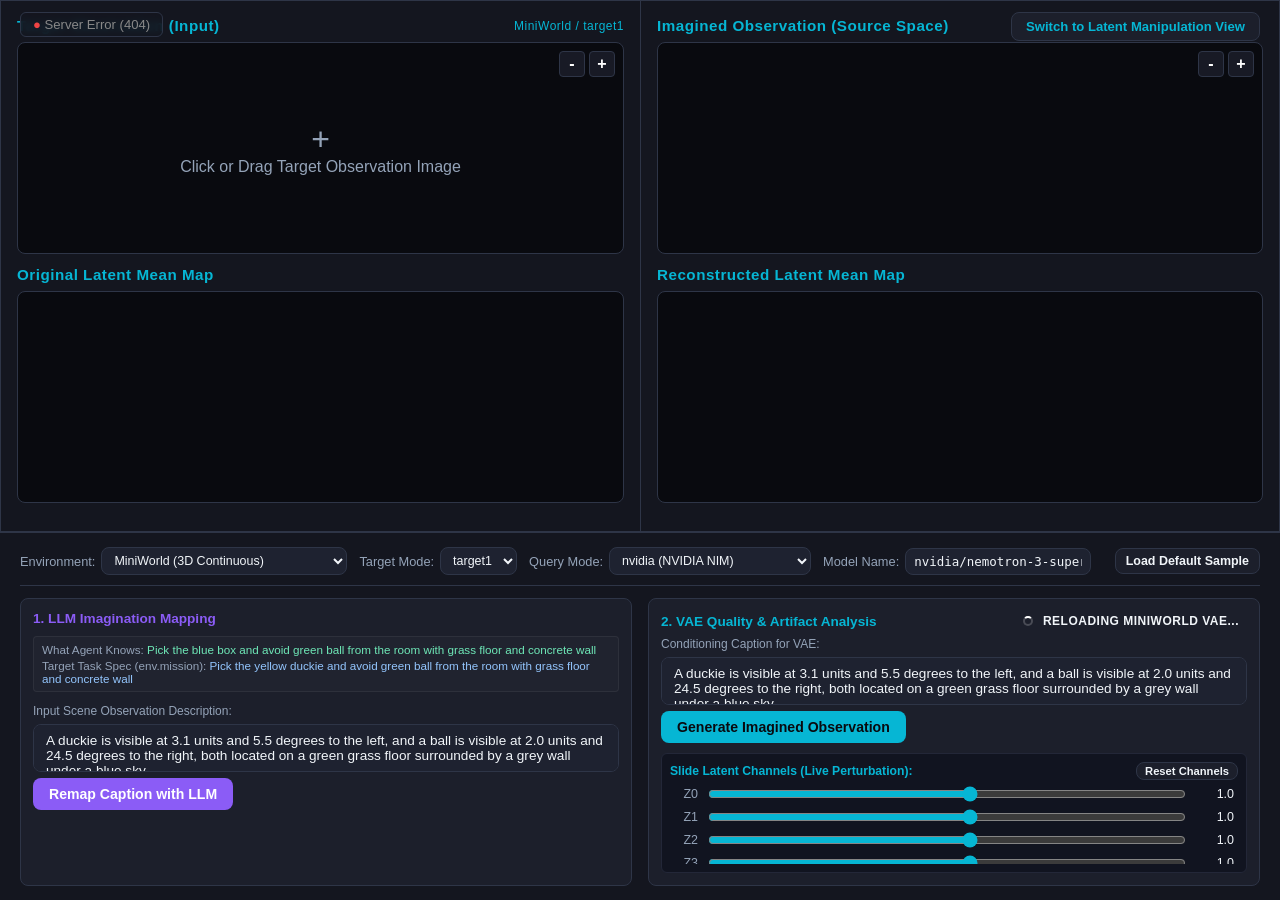
==== commit fde6eece: "Pacing the LLM calls to avoid the 429 error." ====
--- a/test/frontend/index.html
+++ b/test/frontend/index.html
@@ -1191,7 +1191,7 @@
                     if (latentL2El) {
                         latentL2El.innerText = l2Val !== null ? l2Val : "N/A";
                         if (l2Val !== null) {
-                            const thresh = m.latent_l2_threshold || m.cycle_l2_threshold || 0.23;
+                            const thresh = m.latent_l2_threshold || m.cycle_l2_threshold || 0.75;
                             latentL2El.style.color = (l2Val >= thresh) ? "var(--accent-red)" : "var(--accent-green)";
                         }
                     }
@@ -1384,7 +1384,7 @@
                     if (cycleL2Text) {
                         cycleL2Text.innerText = l2Val !== undefined && l2Val !== null ? l2Val : 'N/A';
                         if (l2Val !== undefined && l2Val !== null) {
-                            const thresh = m.latent_l2_threshold || m.cycle_l2_threshold || 0.23;
+                            const thresh = m.latent_l2_threshold || m.cycle_l2_threshold || 0.75;
                             cycleL2Text.style.color = (l2Val >= thresh) ? "var(--accent-red)" : "var(--accent-green)";
                         }
                     }
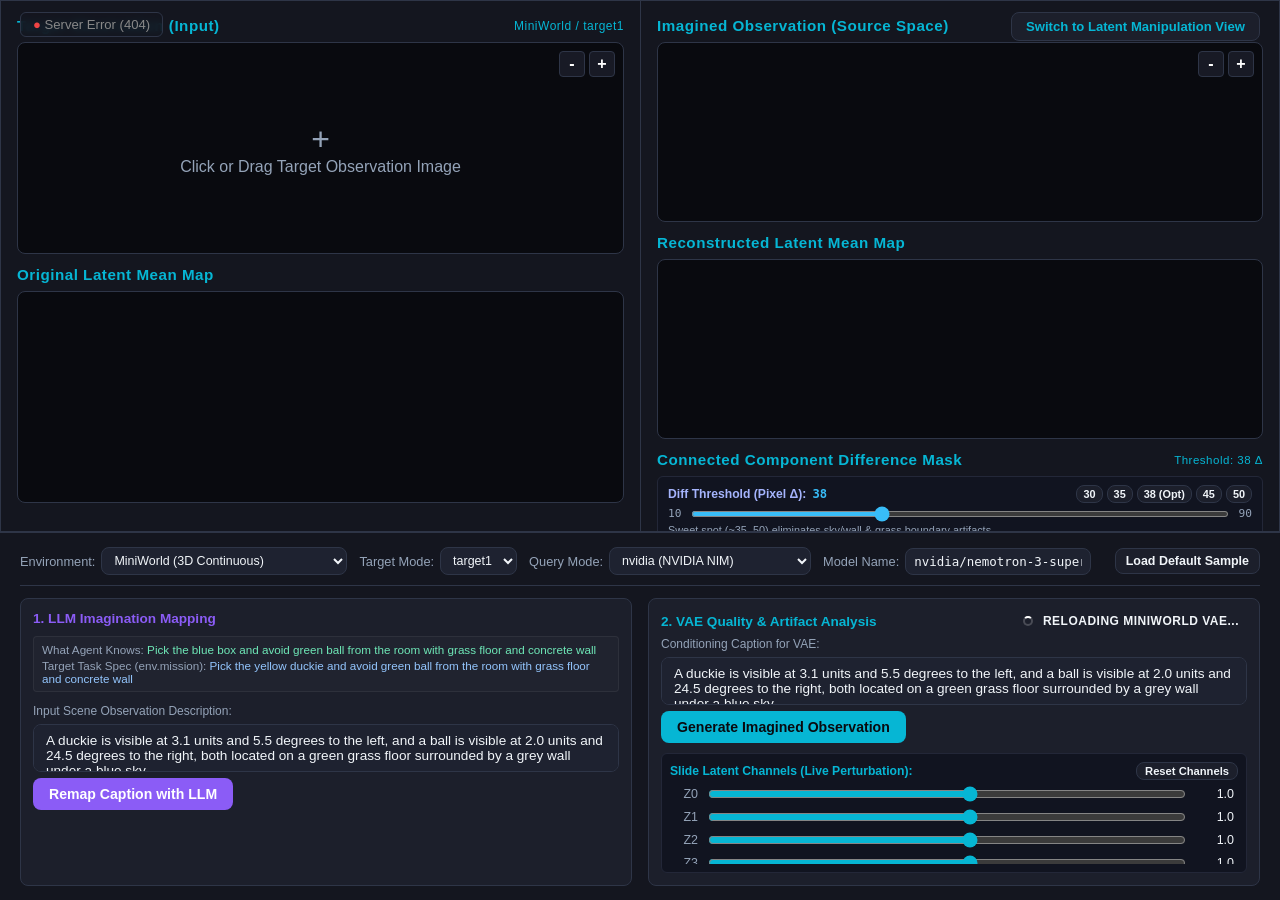
==== commit 337de26d: "VAE error analysis incorporated to app." ====
--- a/test/frontend/index.html
+++ b/test/frontend/index.html
@@ -534,6 +534,43 @@
                 <div class="image-container">
                     <img id="imagine-recon-latent" src="" style="display: none;">
                 </div>
+
+                <div class="section-header" style="display: flex; justify-content: space-between; align-items: center;">
+                    <span>Connected Component Difference Mask</span>
+                    <span id="cc-diff-badge" style="font-size: 0.72rem; color: var(--secondary-color); font-weight: 500;">Threshold: <span id="cc-threshold-badge-val">38</span> Δ</span>
+                </div>
+                
+                <!-- Interactive Threshold Slider for Sweet Spot Tuning -->
+                <div style="background: #111420; border: 1px solid #232738; border-radius: 6px; padding: 8px 10px; margin-bottom: 8px;">
+                    <div style="display: flex; justify-content: space-between; align-items: center; margin-bottom: 4px;">
+                        <label for="cc-threshold-slider" style="font-size: 0.76rem; font-weight: 600; color: #a5b4fc; display: flex; align-items: center; gap: 6px;">
+                            <span>Diff Threshold (Pixel Δ):</span>
+                            <span id="cc-slider-value" style="color: #38bdf8; font-family: monospace; font-weight: bold;">38</span>
+                        </label>
+                        <div style="display: flex; gap: 4px;">
+                            <button type="button" class="btn-secondary" style="font-size: 0.68rem; padding: 2px 6px;" onclick="setCCThreshold(30)">30</button>
+                            <button type="button" class="btn-secondary" style="font-size: 0.68rem; padding: 2px 6px;" onclick="setCCThreshold(35)">35</button>
+                            <button type="button" class="btn-secondary" style="font-size: 0.68rem; padding: 2px 6px;" onclick="setCCThreshold(38)">38 (Opt)</button>
+                            <button type="button" class="btn-secondary" style="font-size: 0.68rem; padding: 2px 6px;" onclick="setCCThreshold(45)">45</button>
+                            <button type="button" class="btn-secondary" style="font-size: 0.68rem; padding: 2px 6px;" onclick="setCCThreshold(50)">50</button>
+                        </div>
+                    </div>
+                    <div style="display: flex; align-items: center; gap: 8px;">
+                        <span style="font-size: 0.70rem; color: var(--text-muted); font-family: monospace;">10</span>
+                        <input type="range" id="cc-threshold-slider" min="10" max="90" step="1" value="38" 
+                               style="flex: 1; height: 6px; accent-color: #38bdf8; cursor: pointer;"
+                               oninput="onCCThresholdInput(this.value)" onchange="onCCThresholdChange(this.value)">
+                        <span style="font-size: 0.70rem; color: var(--text-muted); font-family: monospace;">90</span>
+                    </div>
+                    <div style="font-size: 0.68rem; color: #94a3b8; margin-top: 4px; display: flex; justify-content: space-between;">
+                        <span>Sweet spot (~35–50) eliminates sky/wall & grass boundary artifacts</span>
+                        <span id="cc-live-status" style="color: #38bdf8; font-weight: 500;"></span>
+                    </div>
+                </div>
+
+                <div class="image-container" style="min-height: 120px;">
+                    <img id="imagine-binary-mask" src="" style="display: none; image-rendering: pixelated; width: 100%; max-height: 200px; object-fit: contain;">
+                </div>
             </div>
 
             <!-- Bottom Panel: Dual Diagnostic Console -->
@@ -674,6 +711,26 @@
 
                             <!-- Metrics Grid -->
                             <div class="diag-metrics-grid">
+                                <div class="metric-item">
+                                    <div class="metric-label">Semantic Presence</div>
+                                    <div id="metric-semantic-presence" class="metric-value">-</div>
+                                </div>
+                                <div class="metric-item">
+                                    <div class="metric-label">Max Blob Ratio</div>
+                                    <div id="metric-cc-ratio" class="metric-value">-</div>
+                                </div>
+                                <div class="metric-item">
+                                    <div class="metric-label">Object Occupancy</div>
+                                    <div id="metric-cc-occupancy" class="metric-value">-</div>
+                                </div>
+                                <div class="metric-item">
+                                    <div class="metric-label">Blobs / Total Diff</div>
+                                    <div id="metric-cc-blobs" class="metric-value">-</div>
+                                </div>
+                                <div class="metric-item">
+                                    <div class="metric-label">Diff Threshold</div>
+                                    <div id="metric-cc-threshold" class="metric-value">38 Δ</div>
+                                </div>
                                 <div class="metric-item">
                                     <div class="metric-label">Differing Grids</div>
                                     <div id="metric-grid-count" class="metric-value">-</div>
@@ -712,6 +769,9 @@
         let scales = Array(8).fill(1.0);
         let imagineScales = Array(8).fill(1.0);
         let currentFile = null;
+        let currentOriginalBase64 = null;
+        let currentImaginedBase64 = null;
+        let ccThresholdDebounceTimer = null;
         let zoomLevels = {
             'imagine-input': 1.0,
             'imagine-output': 1.0,
@@ -1095,11 +1155,13 @@
             }
 
             const env = document.getElementById("diag-env-select") ? document.getElementById("diag-env-select").value : "MiniWorld";
+            const diffThresh = document.getElementById("cc-threshold-slider") ? document.getElementById("cc-threshold-slider").value : 38;
             const formData = new FormData();
             formData.append('file', file);
             formData.append('caption', caption);
             formData.append('mode', 'imagination');
             formData.append('env_name', env);
+            formData.append('diff_threshold', diffThresh);
 
             // Send slider channels if modified
             formData.append('channel_scales', JSON.stringify(imagineScales));
@@ -1117,6 +1179,12 @@
                     const img = document.getElementById('imagine-result-img');
                     img.src = data.result;
                     img.style.display = 'block';
+                    currentImaginedBase64 = data.result;
+                }
+
+                const origInputImg = document.getElementById('imagine-input-preview');
+                if (origInputImg) {
+                    currentOriginalBase64 = getBase64FromImageEl(origInputImg);
                 }
 
                 if (data.original_latent) {
@@ -1144,23 +1212,118 @@
 
                     if (vae.is_valid) {
                         vaeBadge.className = "diag-badge badge-pass";
-                        vaeBadge.innerText = "✓ VAE PASS: GRIDS & LATENT OK";
+                        vaeBadge.innerText = "✓ VAE PASS: LOCALIZED & SEMANTIC OK";
                         topBadge.className = "diag-badge badge-pass";
                         topBadge.innerText = "Quality Passed";
                         verdictBox.style.borderLeftColor = "var(--accent-green)";
-                        verdictTitle.innerText = "VAE Quality Passed";
+                        verdictTitle.innerText = "VAE Quality Passed (Localized & Semantic OK)";
                         verdictTitle.style.color = "var(--accent-green)";
                     } else {
                         vaeBadge.className = "diag-badge badge-fail";
                         vaeBadge.innerText = `✗ ${vae.error_type || "VAE ARTIFACT ERROR"}`;
                         topBadge.className = "diag-badge badge-fail";
-                        topBadge.innerText = vae.error_type === "VAE_GRID_DIFFERENCE_FAILURE" ? "Grid Difference Fail" : (vae.error_type === "VAE_LATENT_DIFFERENCE_FAILURE" ? "Latent Difference Fail" : "VAE Fail");
+                        topBadge.innerText = vae.failed_component ? `${vae.failed_component} Fail` : (vae.error_type || "VAE Fail");
                         verdictBox.style.borderLeftColor = "var(--accent-red)";
-                        verdictTitle.innerText = `Artifact Error: ${vae.error_type}`;
+                        verdictTitle.innerText = `Artifact Error: ${vae.error_type || "Failed"}`;
                         verdictTitle.style.color = "var(--accent-red)";
                     }
 
                     verdictReason.innerText = vae.reason || "";
+
+                    // Render Binary Mask image
+                    const maskImg = document.getElementById("imagine-binary-mask");
+                    const cc = m.connected_components || data.connected_components || {};
+                    const maskB64 = data.binary_mask || m.mask_base64 || cc.mask_base64;
+                    if (maskImg) {
+                        if (maskB64) {
+                            maskImg.src = maskB64;
+                            maskImg.style.display = 'block';
+                        } else {
+                            maskImg.style.display = 'none';
+                        }
+                    }
+
+                    // Semantic presence metric
+                    const sem = m.semantic_presence || (cc ? cc.semantic_presence : null);
+                    const semEl = document.getElementById("metric-semantic-presence");
+                    if (semEl) {
+                        if (sem && sem.all_targets && sem.all_targets.length > 1) {
+                            const pass = !sem.is_failed;
+                            const summary = sem.all_targets.map(t => {
+                                const sec = t.sector ? ` [${t.sector[0].toUpperCase()}]` : "";
+                                const shortName = t.target_object.replace(' box', '').replace(' ball', '');
+                                return `${shortName}: ${t.target_pixels}px${sec}`;
+                            }).join(" | ");
+                            semEl.innerText = summary;
+                            semEl.style.color = pass ? "var(--accent-green)" : "var(--accent-red)";
+                            semEl.title = sem.reason || "";
+                        } else if (sem && sem.target_object) {
+                            const pass = !sem.is_failed;
+                            const secInfo = sem.sector ? ` [${sem.sector}]` : "";
+                            semEl.innerText = `${sem.target_object}: ${sem.target_pixels.toLocaleString()} px${secInfo}`;
+                            semEl.style.color = pass ? "var(--accent-green)" : "var(--accent-red)";
+                            semEl.title = sem.reason || "";
+                        } else if (sem && sem.target_color) {
+                            const pass = !sem.is_failed;
+                            semEl.innerText = `${sem.target_color}: ${sem.target_pixels.toLocaleString()} px`;
+                            semEl.style.color = pass ? "var(--accent-green)" : "var(--accent-red)";
+                            semEl.title = sem.reason || "";
+                        } else if (sem && sem.reason && sem.reason.includes("Empty")) {
+                            const pass = !sem.is_failed;
+                            semEl.innerText = pass ? "Empty Scene Verified" : "Hallucination Detected";
+                            semEl.style.color = pass ? "var(--accent-green)" : "var(--accent-red)";
+                            semEl.title = sem.reason || "";
+                        } else {
+                            semEl.innerText = "N/A";
+                            semEl.style.color = "var(--text-muted)";
+                        }
+                    }
+
+                    // Connected Component metrics
+                    const ccRatioEl = document.getElementById("metric-cc-ratio");
+                    if (ccRatioEl) {
+                        if (cc.concentration_ratio !== undefined) {
+                            const rPct = (cc.concentration_ratio * 100).toFixed(1) + "%";
+                            ccRatioEl.innerText = rPct;
+                            ccRatioEl.style.color = cc.concentration_ratio >= 0.35 ? "var(--accent-green)" : "var(--accent-red)";
+                        } else {
+                            ccRatioEl.innerText = "-";
+                        }
+                    }
+
+                    const ccOccEl = document.getElementById("metric-cc-occupancy");
+                    if (ccOccEl) {
+                        if (cc.occupancy_ratio !== undefined) {
+                            ccOccEl.innerText = (cc.occupancy_ratio * 100).toFixed(1) + "% of frame";
+                            ccOccEl.style.color = cc.occupancy_ratio <= 0.45 ? "var(--accent-green)" : "var(--accent-red)";
+                        } else {
+                            ccOccEl.innerText = "-";
+                        }
+                    }
+
+                    const ccBlobsEl = document.getElementById("metric-cc-blobs");
+                    if (ccBlobsEl) {
+                        if (cc.num_blobs !== undefined && cc.total_diff_area !== undefined) {
+                            ccBlobsEl.innerText = `${cc.num_blobs} blob(s) / ${cc.total_diff_area} px`;
+                        } else {
+                            ccBlobsEl.innerText = "-";
+                        }
+                    }
+
+                    const ccThreshEl = document.getElementById("metric-cc-threshold");
+                    if (ccThreshEl) {
+                        const curT = cc.diff_threshold !== undefined ? cc.diff_threshold : diffThresh;
+                        ccThreshEl.innerText = `${curT} Δ`;
+                    }
+                    const badgeVal = document.getElementById('cc-threshold-badge-val');
+                    if (badgeVal && cc.diff_threshold !== undefined) {
+                        badgeVal.innerText = cc.diff_threshold;
+                    }
+                    const sliderEl = document.getElementById('cc-threshold-slider');
+                    if (sliderEl && cc.diff_threshold !== undefined) {
+                        sliderEl.value = cc.diff_threshold;
+                        document.getElementById('cc-slider-value').innerText = cc.diff_threshold;
+                    }
 
                     // Grid metrics
                     const gridCountEl = document.getElementById("metric-grid-count");
@@ -1168,7 +1331,6 @@
                         const diffCount = m.differing_grid_count !== undefined ? m.differing_grid_count : (gridM.differing_grid_count || 0);
                         const totalCells = m.total_cells || gridM.total_cells || 64;
                         gridCountEl.innerText = `${diffCount} / ${totalCells} cells`;
-                        gridCountEl.style.color = diffCount >= (m.grid_fail_threshold || 5) ? "var(--accent-red)" : "var(--accent-green)";
                     }
 
                     const gridSpecEl = document.getElementById("metric-grid-spec");
@@ -1219,6 +1381,206 @@
                 loader.style.display = 'none';
             }
         }
+
+        // --- Interactive Connected Component Difference Threshold Slider ---
+        function getBase64FromImageEl(imgEl) {
+            if (!imgEl || !imgEl.src) return null;
+            if (imgEl.src.startsWith('data:')) return imgEl.src;
+            try {
+                const canvas = document.createElement('canvas');
+                canvas.width = imgEl.naturalWidth || imgEl.width || 200;
+                canvas.height = imgEl.naturalHeight || imgEl.height || 200;
+                const ctx = canvas.getContext('2d');
+                ctx.drawImage(imgEl, 0, 0);
+                return canvas.toDataURL('image/png');
+            } catch (e) {
+                return null;
+            }
+        }
+
+        function onCCThresholdInput(val) {
+            document.getElementById('cc-slider-value').innerText = val;
+            const badgeVal = document.getElementById('cc-threshold-badge-val');
+            if (badgeVal) badgeVal.innerText = val;
+            const metricVal = document.getElementById('metric-cc-threshold');
+            if (metricVal) metricVal.innerText = val + " Δ";
+
+            clearTimeout(ccThresholdDebounceTimer);
+            ccThresholdDebounceTimer = setTimeout(() => {
+                updateConnectedComponentsLive(val);
+            }, 60);
+        }
+
+        function onCCThresholdChange(val) {
+            clearTimeout(ccThresholdDebounceTimer);
+            updateConnectedComponentsLive(val);
+        }
+
+        function setCCThreshold(val) {
+            const slider = document.getElementById('cc-threshold-slider');
+            if (slider) slider.value = val;
+            onCCThresholdInput(val);
+            onCCThresholdChange(val);
+        }
+
+        async function updateConnectedComponentsLive(threshold) {
+            if (!currentOriginalBase64) {
+                const origImg = document.getElementById('imagine-input-preview');
+                currentOriginalBase64 = getBase64FromImageEl(origImg);
+            }
+            if (!currentImaginedBase64) {
+                const imagImg = document.getElementById('imagine-result-img');
+                currentImaginedBase64 = getBase64FromImageEl(imagImg);
+            }
+
+            if (!currentOriginalBase64 || !currentImaginedBase64) {
+                return;
+            }
+
+            const statusEl = document.getElementById('cc-live-status');
+            if (statusEl) statusEl.innerText = "Evaluating...";
+
+            const captionInput = document.getElementById('imagine-caption');
+            const caption = captionInput ? captionInput.value.trim() : "";
+            const envSelect = document.getElementById('imagine-env-select');
+            const envName = envSelect ? envSelect.value : "MiniWorld";
+
+            try {
+                const res = await fetch('/diagnostics/connected_components_json', {
+                    method: 'POST',
+                    headers: { 'Content-Type': 'application/json' },
+                    body: JSON.stringify({
+                        original_base64: currentOriginalBase64,
+                        imagined_base64: currentImaginedBase64,
+                        diff_threshold: parseFloat(threshold),
+                        min_ratio: 0.35,
+                        max_total_occupancy: 0.65,
+                        caption: caption,
+                        env_name: envName
+                    })
+                });
+
+                if (!res.ok) throw new Error(`HTTP ${res.status}`);
+                const cc = await res.json();
+
+                // 1. Update binary difference mask
+                const maskImg = document.getElementById("imagine-binary-mask");
+                if (maskImg && cc.mask_base64) {
+                    maskImg.src = cc.mask_base64;
+                    maskImg.style.display = 'block';
+                }
+
+                // 2. Update Semantic Presence metric
+                const sem = cc.semantic_presence;
+                const semEl = document.getElementById("metric-semantic-presence");
+                if (semEl) {
+                    if (sem && sem.all_targets && sem.all_targets.length > 1) {
+                        const pass = !sem.is_failed;
+                        const summary = sem.all_targets.map(t => {
+                            const sec = t.sector ? ` [${t.sector[0].toUpperCase()}]` : "";
+                            const shortName = t.target_object.replace(' box', '').replace(' ball', '');
+                            return `${shortName}: ${t.target_pixels}px${sec}`;
+                        }).join(" | ");
+                        semEl.innerText = summary;
+                        semEl.style.color = pass ? "var(--accent-green)" : "var(--accent-red)";
+                        semEl.title = sem.reason || "";
+                    } else if (sem && sem.target_object) {
+                        const pass = !sem.is_failed;
+                        const secInfo = sem.sector ? ` [${sem.sector}]` : "";
+                        semEl.innerText = `${sem.target_object}: ${sem.target_pixels.toLocaleString()} px${secInfo}`;
+                        semEl.style.color = pass ? "var(--accent-green)" : "var(--accent-red)";
+                        semEl.title = sem.reason || "";
+                    } else if (sem && sem.target_color) {
+                        const pass = !sem.is_failed;
+                        semEl.innerText = `${sem.target_color}: ${sem.target_pixels.toLocaleString()} px`;
+                        semEl.style.color = pass ? "var(--accent-green)" : "var(--accent-red)";
+                        semEl.title = sem.reason || "";
+                    } else if (sem && sem.reason && sem.reason.includes("Empty")) {
+                        const pass = !sem.is_failed;
+                        semEl.innerText = pass ? "Empty Scene Verified" : "Hallucination Detected";
+                        semEl.style.color = pass ? "var(--accent-green)" : "var(--accent-red)";
+                        semEl.title = sem.reason || "";
+                    } else {
+                        semEl.innerText = "N/A";
+                        semEl.style.color = "var(--text-muted)";
+                    }
+                }
+
+                // 3. Update CC metrics
+                const ccRatioEl = document.getElementById("metric-cc-ratio");
+                if (ccRatioEl && cc.concentration_ratio !== undefined) {
+                    ccRatioEl.innerText = (cc.concentration_ratio * 100).toFixed(1) + "%";
+                    ccRatioEl.style.color = cc.concentration_ratio >= 0.35 ? "var(--accent-green)" : "var(--accent-red)";
+                }
+
+                const ccOccEl = document.getElementById("metric-cc-occupancy");
+                if (ccOccEl && cc.occupancy_ratio !== undefined) {
+                    ccOccEl.innerText = (cc.occupancy_ratio * 100).toFixed(1) + "% of frame";
+                    ccOccEl.style.color = cc.occupancy_ratio <= 0.45 ? "var(--accent-green)" : "var(--accent-red)";
+                }
+
+                const ccBlobsEl = document.getElementById("metric-cc-blobs");
+                if (ccBlobsEl && cc.num_blobs !== undefined) {
+                    ccBlobsEl.innerText = `${cc.num_blobs} blob(s) / ${cc.total_diff_area} px`;
+                }
+
+                const ccThreshEl = document.getElementById("metric-cc-threshold");
+                if (ccThreshEl) {
+                    ccThreshEl.innerText = `${threshold} Δ`;
+                }
+
+                // 4. Update VAE verdict box & badges
+                const vaeBadge = document.getElementById('vae-badge');
+                const topBadge = document.getElementById('vae-status-badge');
+                const verdictBox = document.getElementById('vae-verdict-box');
+                const verdictTitle = document.getElementById('vae-verdict-title');
+                const verdictReason = document.getElementById('vae-verdict-reason');
+
+                if (verdictBox) verdictBox.style.display = 'block';
+                if (vaeBadge) vaeBadge.style.display = 'inline-flex';
+                if (topBadge) topBadge.style.display = 'inline-flex';
+
+                if (cc.is_failed) {
+                    const failComp = cc.failed_component || "CONNECTED_COMPONENT_ANALYSIS";
+                    if (vaeBadge) {
+                        vaeBadge.className = "diag-badge badge-fail";
+                        vaeBadge.innerText = `✗ ${cc.failure_type}`;
+                    }
+                    if (topBadge) {
+                        topBadge.className = "diag-badge badge-fail";
+                        topBadge.innerText = `${failComp} Fail`;
+                    }
+                    if (verdictBox) verdictBox.style.borderLeftColor = "var(--accent-red)";
+                    if (verdictTitle) {
+                        verdictTitle.innerText = `Artifact Error: ${cc.failure_type}`;
+                        verdictTitle.style.color = "var(--accent-red)";
+                    }
+                } else {
+                    if (vaeBadge) {
+                        vaeBadge.className = "diag-badge badge-pass";
+                        vaeBadge.innerText = "✓ VAE PASS: LOCALIZED & SEMANTIC OK";
+                    }
+                    if (topBadge) {
+                        topBadge.className = "diag-badge badge-pass";
+                        topBadge.innerText = "Quality Passed";
+                    }
+                    if (verdictBox) verdictBox.style.borderLeftColor = "var(--accent-green)";
+                    if (verdictTitle) {
+                        verdictTitle.innerText = "VAE Quality Passed (Localized & Semantic OK)";
+                        verdictTitle.style.color = "var(--accent-green)";
+                    }
+                }
+                if (verdictReason) verdictReason.innerText = cc.reason || "";
+
+                if (statusEl) {
+                    const ratioStr = (cc.concentration_ratio * 100).toFixed(1);
+                    statusEl.innerText = `Ratio: ${ratioStr}% (${cc.num_blobs} blobs, ${cc.total_diff_area} px)`;
+                }
+            } catch (e) {
+                if (statusEl) statusEl.innerText = `Error: ${e.message}`;
+            }
+        }
+
 
         // --- Sliders for Imagination View (Testing Smudge by Sliding Latent) ---
         function initImagineSliders(numChannels = 8) {
@@ -1416,6 +1778,7 @@
                     document.getElementById('imagine-placeholder').style.display = 'none';
                     const img = document.getElementById('imagine-input-preview');
                     img.src = ev.target.result;
+                    currentOriginalBase64 = ev.target.result;
                     img.style.display = 'block';
                     zoomLevels['imagine-input'] = 1.0;
                     img.style.transform = 'scale(1.0)';
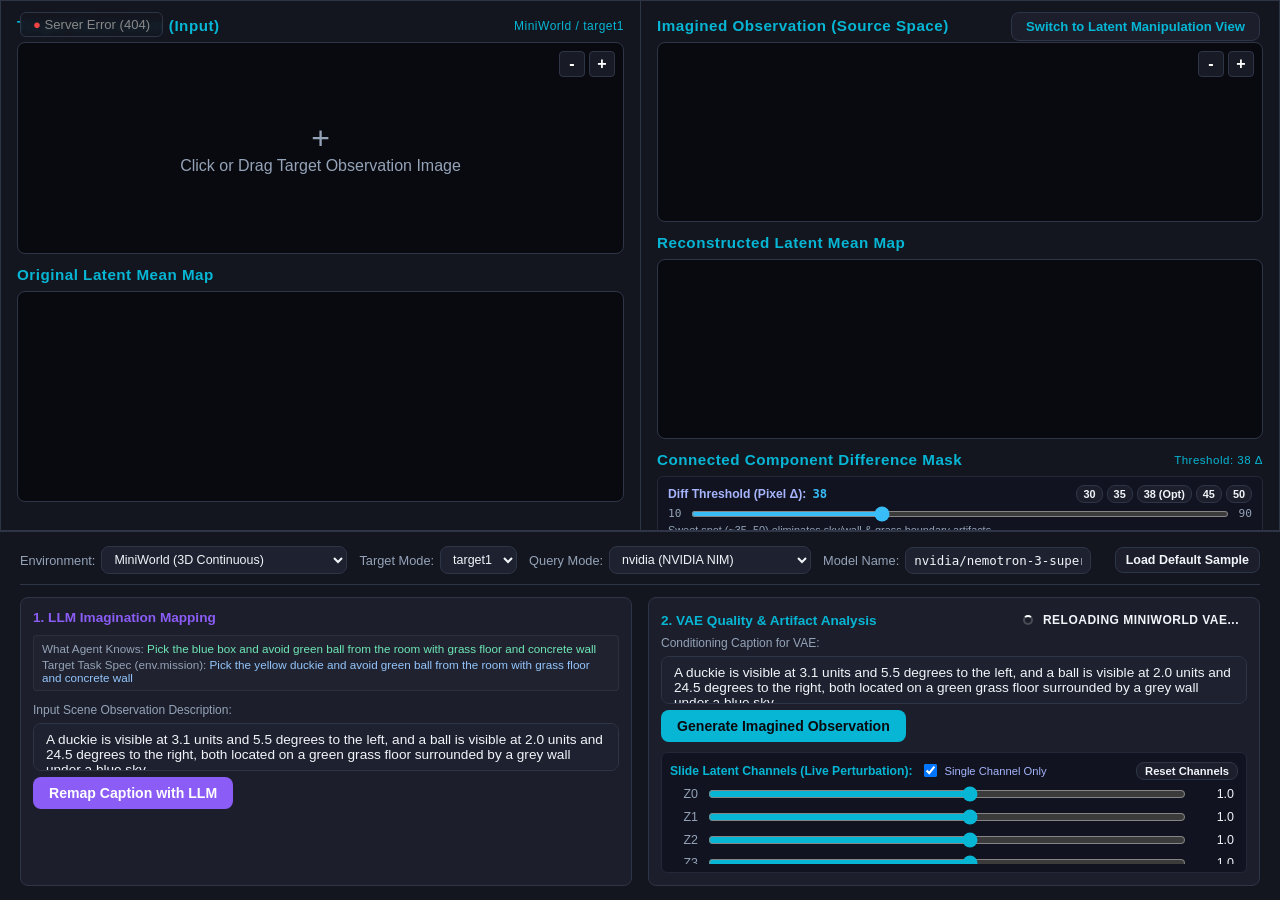
==== commit 82c92e40: "Define explicit action specifications in `llm_actor_env_description` across all environments." ====
--- a/test/frontend/index.html
+++ b/test/frontend/index.html
@@ -464,7 +464,13 @@
 
                 <div style="flex: 5; display: flex; flex-direction: column;">
                     <div style="display: flex; justify-content: space-between; align-items: center; margin-bottom: 4px;">
-                        <label id="sliders-label" style="color: var(--text-muted); font-size: 0.78rem;">Slide Channels to Test Smudging ([-10, 10])</label>
+                        <div style="display: flex; align-items: center; gap: 8px;">
+                            <label id="sliders-label" style="color: var(--text-muted); font-size: 0.78rem;">Slide Channels to Test Smudging ([-10, 10])</label>
+                            <label style="font-size: 0.70rem; color: #a5b4fc; display: flex; align-items: center; gap: 4px; cursor: pointer;">
+                                <input type="checkbox" id="latent-single-channel-mode" checked onchange="toggleSingleChannelMode('latent')">
+                                Single Channel Only
+                            </label>
+                        </div>
                         <button class="btn-secondary" style="font-size: 0.72rem; padding: 2px 8px;" onclick="resetSliders()">Reset Scales</button>
                     </div>
                     <div id="sliders-container" style="overflow-y: auto; flex: 1; padding-right: 6px;"></div>
@@ -530,7 +536,7 @@
                     <img id="imagine-result-img" src="" style="display: none;">
                 </div>
 
-                <div class="section-header">Reconstructed Latent Mean Map</div>
+                <div class="section-header" id="imagine-recon-header">Reconstructed Latent Mean Map</div>
                 <div class="image-container">
                     <img id="imagine-recon-latent" src="" style="display: none;">
                 </div>
@@ -698,7 +704,13 @@
                         <!-- Interactive Latent Channel Slider in Imagination Mode -->
                         <div style="background: #111420; border: 1px solid #232738; border-radius: 6px; padding: 8px; margin-top: 4px;">
                             <div style="display: flex; justify-content: space-between; align-items: center; margin-bottom: 4px;">
-                                <span style="font-size: 0.76rem; font-weight: 600; color: var(--secondary-color);">Slide Latent Channels (Live Perturbation):</span>
+                                <div style="display: flex; align-items: center; gap: 8px;">
+                                    <span style="font-size: 0.76rem; font-weight: 600; color: var(--secondary-color);">Slide Latent Channels (Live Perturbation):</span>
+                                    <label style="font-size: 0.70rem; color: #a5b4fc; display: flex; align-items: center; gap: 4px; cursor: pointer;">
+                                        <input type="checkbox" id="imagine-single-channel-mode" checked onchange="toggleSingleChannelMode('imagine')">
+                                        Single Channel Only
+                                    </label>
+                                </div>
                                 <button class="btn-secondary" style="font-size: 0.70rem; padding: 2px 8px;" onclick="resetImagineSliders()">Reset Channels</button>
                             </div>
                             <div id="imagine-sliders-container" style="max-height: 80px; overflow-y: auto; padding-right: 4px;"></div>
@@ -1197,6 +1209,17 @@
                     const img = document.getElementById('imagine-recon-latent');
                     img.src = data.reconstructed_latent;
                     img.style.display = 'block';
+
+                    const reconHeader = document.getElementById('imagine-recon-header');
+                    if (reconHeader) {
+                        const isModified = imagineScales.some(s => Math.abs(s - 1.0) > 1e-4);
+                        if (isModified) {
+                            const modIdx = imagineScales.findIndex(s => Math.abs(s - 1.0) > 1e-4);
+                            reconHeader.innerText = `Perturbed Latent Mean Map (Z${modIdx} = ${imagineScales[modIdx].toFixed(1)})`;
+                        } else {
+                            reconHeader.innerText = "Reconstructed Latent Mean Map";
+                        }
+                    }
                 }
 
                 // Render VAE Quality (Grid & Latent Diagnostics)
@@ -1582,6 +1605,16 @@
         }
 
 
+        let singleChannelMode = {
+            imagine: true,
+            latent: true
+        };
+
+        function toggleSingleChannelMode(view) {
+            const el = document.getElementById(`${view}-single-channel-mode`);
+            if (el) singleChannelMode[view] = el.checked;
+        }
+
         // --- Sliders for Imagination View (Testing Smudge by Sliding Latent) ---
         function initImagineSliders(numChannels = 8) {
             imagineScales = Array(numChannels).fill(1.0);
@@ -1593,7 +1626,7 @@
                 row.className = 'slider-row';
                 row.innerHTML = `
                     <span style="width: 28px; text-align: right; color: var(--text-muted);">Z${i}</span>
-                    <input type="range" min="-10" max="10" step="0.1" value="1.0"
+                    <input type="range" min="-10" max="10" step="0.1" value="1.0" data-channel="${i}"
                         oninput="updateImagineScale(${i}, this.value); debouncedImagineSliders()">
                     <span id="imagine-val-${i}" style="width: 38px; text-align: right; color: var(--text-color);">1.0</span>
                 `;
@@ -1603,14 +1636,30 @@
         initImagineSliders(8);
 
         function updateImagineScale(idx, val) {
+            const isSingle = singleChannelMode.imagine;
+            if (isSingle) {
+                // In single channel mode, reset all other channels to 1.0
+                for (let i = 0; i < imagineScales.length; i++) {
+                    if (i !== idx) {
+                        imagineScales[i] = 1.0;
+                        const otherInp = document.querySelector(`#imagine-sliders-container input[data-channel="${i}"]`);
+                        if (otherInp) otherInp.value = 1.0;
+                        const otherSp = document.getElementById(`imagine-val-${i}`);
+                        if (otherSp) otherSp.innerText = '1.0';
+                    }
+                }
+            }
             imagineScales[idx] = parseFloat(val);
-            document.getElementById(`imagine-val-${idx}`).innerText = val;
+            const sp = document.getElementById(`imagine-val-${idx}`);
+            if (sp) sp.innerText = val;
         }
 
         function resetImagineSliders() {
             imagineScales.fill(1.0);
             document.querySelectorAll('#imagine-sliders-container input').forEach(inp => inp.value = 1.0);
             document.querySelectorAll('#imagine-sliders-container span[id^="imagine-val-"]').forEach(sp => sp.innerText = '1.0');
+            const reconHeader = document.getElementById('imagine-recon-header');
+            if (reconHeader) reconHeader.innerText = "Reconstructed Latent Mean Map";
             generateImagine(true);
         }
 
@@ -1629,7 +1678,7 @@
                 row.className = 'slider-row';
                 row.innerHTML = `
                     <span style="width: 28px; text-align: right; color: var(--text-muted);">Ch${i}</span>
-                    <input type="range" min="-10" max="10" step="0.1" value="1.0" 
+                    <input type="range" min="-10" max="10" step="0.1" value="1.0" data-channel="${i}"
                         oninput="updateScale(${i}, this.value); debouncedGenerateLatent()">
                     <span id="val-${i}" style="width: 38px; text-align: right; color: var(--text-color);">1.0</span>
                 `;
@@ -1639,8 +1688,22 @@
         initSliders(8);
 
         function updateScale(idx, val) {
+            const isSingle = singleChannelMode.latent;
+            if (isSingle) {
+                // In single channel mode, reset all other channels to 1.0
+                for (let i = 0; i < scales.length; i++) {
+                    if (i !== idx) {
+                        scales[i] = 1.0;
+                        const otherInp = document.querySelector(`#sliders-container input[data-channel="${i}"]`);
+                        if (otherInp) otherInp.value = 1.0;
+                        const otherSp = document.getElementById(`val-${i}`);
+                        if (otherSp) otherSp.innerText = '1.0';
+                    }
+                }
+            }
             scales[idx] = parseFloat(val);
-            document.getElementById(`val-${idx}`).innerText = val;
+            const sp = document.getElementById(`val-${idx}`);
+            if (sp) sp.innerText = val;
         }
 
         function resetSliders() {
